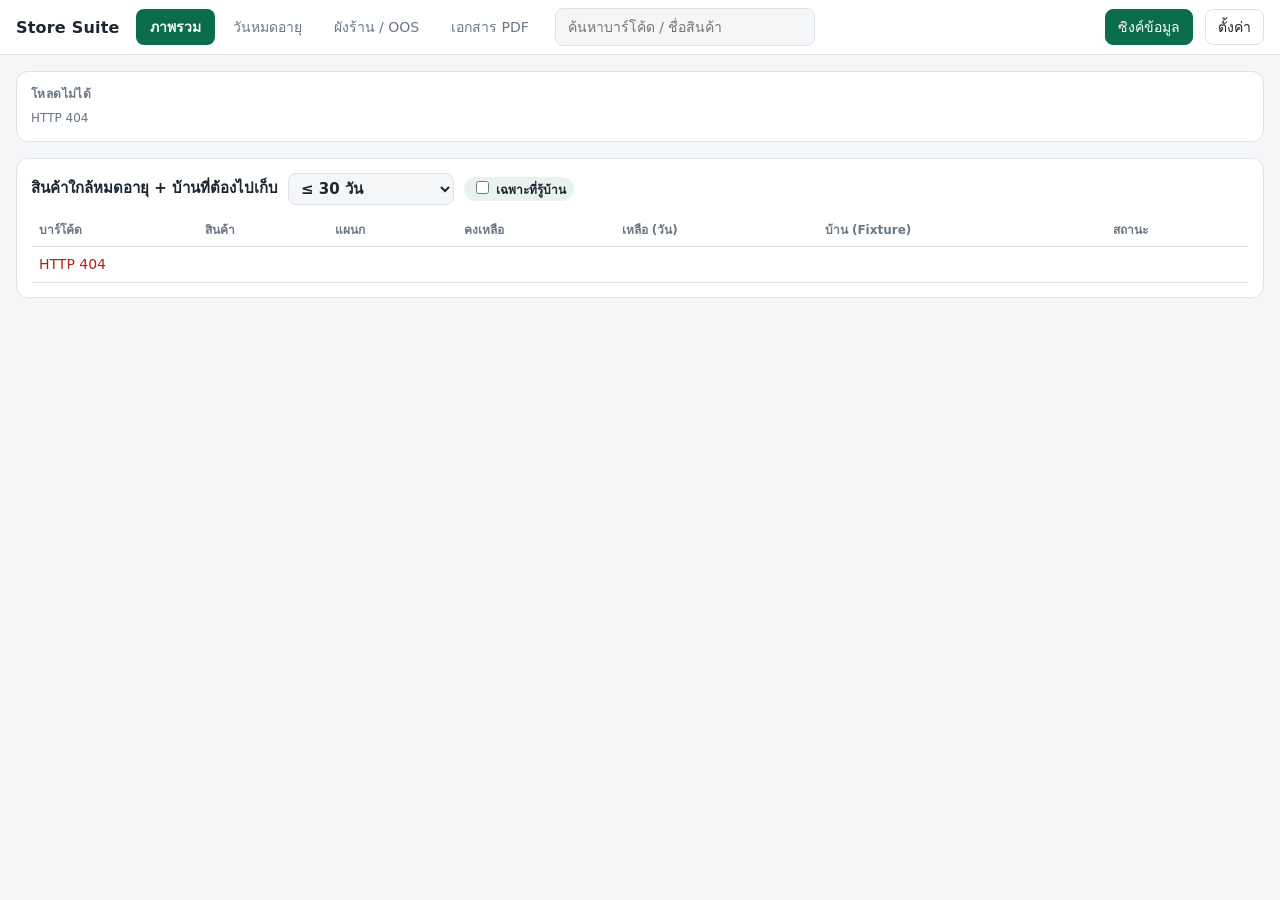
==== store_suite/web/shell/index.html @ 63c3c295 "Import settings and saved data from the standalone expiry-dashboard and Stock Atlas installs Co-Auth" ====
<!doctype html>
<html lang="th">
<head>
<meta charset="utf-8">
<meta name="viewport" content="width=device-width, initial-scale=1">
<title>Store Suite</title>
<style>
:root{--bg:#f4f6f8;--card:#fff;--ink:#1c2630;--mute:#6a7886;--line:#dde3e9;--brand:#0b6b4d;--brand-ink:#fff;--warn:#b45309;--bad:#b42318;--ok:#0b6b4d;--chip:#e8f2ee}
@media (prefers-color-scheme:dark){:root:not([data-theme=light]){--bg:#10161c;--card:#18212a;--ink:#e6edf3;--mute:#8d9bab;--line:#2a3541;--brand:#3fb68b;--brand-ink:#08140f;--warn:#e0a458;--bad:#f2766b;--ok:#3fb68b;--chip:#1c2e27}}
*{box-sizing:border-box}html,body{height:100%;margin:0}
body{font:14px/1.45 "IBM Plex Sans Thai",system-ui,-apple-system,"Segoe UI",Tahoma,sans-serif;background:var(--bg);color:var(--ink);display:flex;flex-direction:column}
header{display:flex;align-items:center;gap:12px;padding:8px 16px;background:var(--card);border-bottom:1px solid var(--line);flex-wrap:wrap}
.logo{font-weight:700;font-size:16px;letter-spacing:.2px;margin-right:4px}
nav{display:flex;gap:4px}
nav button{border:0;background:none;color:var(--mute);font:inherit;padding:8px 14px;border-radius:8px;cursor:pointer}
nav button:hover{background:var(--chip)}nav button[aria-selected=true]{background:var(--brand);color:var(--brand-ink);font-weight:600}
.grow{flex:1}
.search{position:relative;min-width:260px;flex:1;max-width:460px}
.search input{width:100%;padding:8px 12px;border:1px solid var(--line);border-radius:8px;background:var(--bg);color:var(--ink);font:inherit}
.hits{position:absolute;z-index:20;top:100%;left:0;right:0;margin-top:4px;background:var(--card);border:1px solid var(--line);border-radius:8px;max-height:60vh;overflow:auto;box-shadow:0 8px 24px rgba(0,0,0,.18)}
.hit{padding:8px 12px;cursor:pointer;border-bottom:1px solid var(--line)}.hit:hover{background:var(--chip)}.hit small{color:var(--mute);display:block}
button.btn{border:1px solid var(--line);background:var(--card);color:var(--ink);font:inherit;padding:7px 12px;border-radius:8px;cursor:pointer}
button.btn:hover{border-color:var(--brand)}button.primary{background:var(--brand);color:var(--brand-ink);border-color:var(--brand)}
button:disabled{opacity:.55;cursor:default}
.syncinfo{color:var(--mute);font-size:12px}
main{flex:1;position:relative;min-height:0}
.view{position:absolute;inset:0;display:none}.view.on{display:block}
iframe{border:0;width:100%;height:100%;background:var(--bg)}
.page{padding:16px;overflow:auto;height:100%}
.kpis{display:grid;grid-template-columns:repeat(auto-fit,minmax(190px,1fr));gap:12px;margin-bottom:16px}
.kpi{background:var(--card);border:1px solid var(--line);border-radius:12px;padding:14px;cursor:default}
.kpi .n{font-size:28px;font-weight:700;line-height:1.1}.kpi .l{color:var(--mute);font-size:12px;margin-top:2px}.kpi.bad .n{color:var(--bad)}.kpi.warn .n{color:var(--warn)}
.kpi h3{margin:0 0 6px;font-size:12px;color:var(--mute);font-weight:600;text-transform:uppercase;letter-spacing:.4px}
section.card{background:var(--card);border:1px solid var(--line);border-radius:12px;padding:14px;margin-bottom:16px}
section.card h2{margin:0 0 10px;font-size:15px;display:flex;align-items:center;gap:10px;flex-wrap:wrap}
table{width:100%;border-collapse:collapse}th,td{text-align:left;padding:7px 8px;border-bottom:1px solid var(--line);vertical-align:top}
th{color:var(--mute);font-size:12px;font-weight:600;position:sticky;top:0;background:var(--card)}
tr.row{cursor:pointer}tr.row:hover{background:var(--chip)}
.tag{display:inline-block;padding:1px 8px;border-radius:999px;font-size:12px;background:var(--chip)}
.tag.bad{color:var(--bad);background:transparent;border:1px solid var(--bad)}.tag.warn{color:var(--warn);background:transparent;border:1px solid var(--warn)}
.tablewrap{max-height:52vh;overflow:auto}
select,input.sm{padding:5px 8px;border:1px solid var(--line);border-radius:8px;background:var(--bg);color:var(--ink);font:inherit}
dialog{border:1px solid var(--line);border-radius:12px;background:var(--card);color:var(--ink);padding:18px;max-width:560px;width:calc(100% - 32px)}
dialog::backdrop{background:rgba(0,0,0,.45)}
dialog h3{margin-top:0}dialog label{display:block;margin:10px 0 4px;color:var(--mute);font-size:12px}dialog input[type=text],dialog input[type=number]{width:100%;padding:8px;border:1px solid var(--line);border-radius:8px;background:var(--bg);color:var(--ink);font:inherit}
.acts{display:flex;gap:8px;justify-content:flex-end;margin-top:14px}
.kv{display:grid;grid-template-columns:130px 1fr;gap:4px 10px}.kv dt{color:var(--mute)}.kv dd{margin:0}
.err{color:var(--bad)}.ok{color:var(--ok)}
@media (max-width:700px){header{padding:8px}.syncinfo{display:none}}
</style>
</head>
<body>
<header>
  <span class="logo">Store Suite</span>
  <nav role="tablist" id="tabs">
    <button role="tab" data-v="home" aria-selected="true">ภาพรวม</button>
    <button role="tab" data-v="expiry" aria-selected="false">วันหมดอายุ</button>
    <button role="tab" data-v="atlas" aria-selected="false">ผังร้าน / OOS</button>
    <button role="tab" data-v="pdf" aria-selected="false">เอกสาร PDF</button>
  </nav>
  <div class="search"><input id="q" type="search" placeholder="ค้นหาบาร์โค้ด / ชื่อสินค้า" autocomplete="off"><div class="hits" id="hits" hidden></div></div>
  <span class="grow"></span>
  <span class="syncinfo" id="syncinfo"></span>
  <button class="btn primary" id="syncBtn">ซิงค์ข้อมูล</button>
  <button class="btn" id="cfgBtn" title="ตั้งค่า">ตั้งค่า</button>
</header>
<main>
  <div class="view on" id="v-home"><div class="page">
    <div class="kpis" id="kpis"></div>
    <section class="card">
      <h2>สินค้าใกล้หมดอายุ + บ้านที่ต้องไปเก็บ
        <select id="days"><option value="0">หมดอายุ / ครบวันนี้</option><option value="7">≤ 7 วัน</option><option value="30" selected>≤ 30 วัน</option><option value="90">≤ 90 วัน</option><option value="9999">ทั้งหมด</option></select>
        <label class="tag"><input type="checkbox" id="onlyLoc"> เฉพาะที่รู้บ้าน</label>
        <span class="grow"></span><span class="syncinfo" id="locCount"></span>
      </h2>
      <div class="tablewrap"><table><thead><tr><th>บาร์โค้ด</th><th>สินค้า</th><th>แผนก</th><th>คงเหลือ</th><th>เหลือ (วัน)</th><th>บ้าน (Fixture)</th><th>สถานะ</th></tr></thead><tbody id="locBody"></tbody></table></div>
    </section>
  </div></div>
  <div class="view" id="v-expiry"></div>
  <div class="view" id="v-atlas"></div>
  <div class="view" id="v-pdf"></div>
</main>

<dialog id="prod"><h3 id="pTitle"></h3><div id="pBody"></div><div class="acts" id="pActs"></div></dialog>

<dialog id="cfg"><h3>ตั้งค่า</h3>
  <label>โฟลเดอร์ต้นทางไฟล์ NEARLY_EXPIRED (เช่น \\10.x.x.x\share\…) — เว้นว่าง = ไม่ดึงอัตโนมัติ</label>
  <input type="text" id="cSrc">
  <label>ชื่อไฟล์ (ไม่ต้องใส่นามสกุล)</label>
  <input type="text" id="cBase">
  <label>ซิงค์อัตโนมัติทุก (นาที) — 0 = ปิด</label>
  <input type="number" id="cAuto" min="0">
  <label>ดึงค่าจากโปรแกรมเดิม (ค้นหาในโฟลเดอร์ข้างๆ เช่น C:\LP-Tools)</label>
  <div id="cImp" class="syncinfo">กำลังค้นหา…</div>
  <label>นำเข้าไฟล์วันหมดอายุเอง (.csv / .txt / .xlsx)</label>
  <input type="file" id="cFile" accept=".csv,.txt,.xlsx">
  <div id="cMsg" class="syncinfo"></div>
  <div class="acts"><button class="btn" id="cClose">ปิด</button><button class="btn primary" id="cSave">บันทึก</button></div>
</dialog>

<script>
const $=s=>document.querySelector(s), esc=s=>String(s??"").replace(/[&<>"']/g,c=>({"&":"&amp;","<":"&lt;",">":"&gt;",'"':"&quot;","'":"&#39;"}[c]));
const SRC={expiry:"/m/expiry/",atlas:"/m/atlas/",pdf:"/m/pdf/"};
const frames={};
const api=async(u,o)=>{const r=await fetch(u,o);if(!r.ok){let m="";try{m=(await r.json()).detail||""}catch(_){}throw Error(m||("HTTP "+r.status))}return r.json()};
let cur="home";

function show(v){
  cur=v;
  document.querySelectorAll("#tabs button").forEach(b=>b.setAttribute("aria-selected",b.dataset.v===v));
  document.querySelectorAll(".view").forEach(x=>x.classList.toggle("on",x.id==="v-"+v));
  if(SRC[v]&&!frames[v]){const f=document.createElement("iframe");f.src=SRC[v];f.title=v;$("#v-"+v).append(f);frames[v]=f}
  try{localStorage.setItem("suite-tab",v)}catch(_){}
  if(v==="home")loadHome();
}
document.querySelectorAll("#tabs button").forEach(b=>b.onclick=()=>show(b.dataset.v));

function goSearch(module,q){
  show(module);
  const f=frames[module],send=()=>f.contentWindow.postMessage({type:"suite:search",q},location.origin);
  // the page may still be booting - retry briefly until its shim answers
  let n=0;const t=setInterval(()=>{try{send()}catch(_){}if(++n>=6)clearInterval(t)},500);
}

const fmt=n=>n==null?"–":Number(n).toLocaleString("th-TH");
function ago(iso){if(!iso)return"ยังไม่เคย";const s=(Date.now()-new Date(iso))/1000;return s<90?"เมื่อสักครู่":s<5400?Math.round(s/60)+" นาทีที่แล้ว":s<172800?Math.round(s/3600)+" ชม.ที่แล้ว":Math.round(s/86400)+" วันที่แล้ว"}

async function loadHome(){
  try{
    const o=await api("/api/suite/overview"),e=o.expiry,a=o.atlas,p=o.pdf;
    $("#kpis").innerHTML=`
     <div class="kpi bad"><h3>หมดอายุแล้ว</h3><div class="n">${fmt(e.expired)}</div><div class="l">จาก ${fmt(e.rows)} รายการในไฟล์</div></div>
     <div class="kpi warn"><h3>หมดอายุใน 7 วัน</h3><div class="n">${fmt(e.within7)}</div><div class="l">ภายใน 30 วัน ${fmt(e.within30)}</div></div>
     <div class="kpi"><h3>รู้บ้านแล้ว</h3><div class="n">${fmt(o.links.expiryAndCounted)}</div><div class="l">สินค้าใกล้หมดอายุที่พบในผลนับ Atlas</div></div>
     <div class="kpi ${a.oosOpen?"warn":""}"><h3>OOS ค้างตรวจ</h3><div class="n">${fmt(a.oosOpen)}</div><div class="l">${fmt(o.links.expiryAndOos)} รายการซ้อนกับของใกล้หมดอายุ</div></div>
     <div class="kpi"><h3>บาร์โค้ดจาก PDF</h3><div class="n">${fmt(p.barcodes)}</div><div class="l">รอตรวจ ${fmt(p.needReview)} · ตรงกับใกล้หมดอายุ ${fmt(o.links.expiryAndPdf)}</div></div>`;
    const ls=o.lastSync||{};
    $("#syncinfo").textContent="ซิงค์ล่าสุด: "+ago(ls.at)+(ls.ok===false?" (มีข้อผิดพลาด)":"");
    $("#syncinfo").className="syncinfo"+(ls.ok===false?" err":"");
  }catch(x){$("#kpis").innerHTML=`<div class="kpi bad"><h3>โหลดไม่ได้</h3><div class="l">${esc(x.message)}</div></div>`}
  loadLoc();
}
let locRows=[];
async function loadLoc(){
  try{
    const d=await api(`/api/suite/expiry-locations?maxDays=${$("#days").value}&limit=1000`);
    locRows=d.rows;renderLoc(d.total);
  }catch(x){$("#locBody").innerHTML=`<tr><td colspan=7 class="err">${esc(x.message)}</td></tr>`}
}
function renderLoc(total){
  const rows=locRows.filter(r=>!$("#onlyLoc").checked||r.homes.length);
  $("#locCount").textContent=`แสดง ${fmt(rows.length)} จาก ${fmt(total)}`;
  $("#locBody").innerHTML=rows.length?rows.map(r=>`<tr class="row" data-b="${esc(r.barcode)}">
    <td>${esc(r.barcode)}</td><td>${esc(r.name)}</td><td>${esc(r.subDept)}</td><td>${fmt(r.qty)}</td>
    <td>${r.daysLeft==null?"–":r.daysLeft<0?`<span class="tag bad">เกิน ${-r.daysLeft}</span>`:r.daysLeft<=7?`<span class="tag warn">${r.daysLeft}</span>`:r.daysLeft}</td>
    <td>${r.homes.length?esc(r.homes.slice(0,6).join(", "))+(r.homes.length>6?` +${r.homes.length-6}`:""):'<span class="syncinfo">ไม่พบในผลนับ</span>'}</td>
    <td>${r.oos?'<span class="tag warn">OOS ค้าง</span> ':""}${r.inPdf?'<span class="tag">มีใน PDF</span>':""}</td></tr>`).join(""):`<tr><td colspan=7 class="syncinfo">ไม่มีข้อมูล — นำเข้าไฟล์วันหมดอายุในปุ่ม “ตั้งค่า”</td></tr>`;
}
$("#days").onchange=loadLoc;$("#onlyLoc").onchange=()=>renderLoc(locRows.length);
$("#locBody").onclick=e=>{const tr=e.target.closest("tr[data-b]");if(tr)openProduct(tr.dataset.b)};

async function openProduct(b){
  const p=await api("/api/suite/product/"+encodeURIComponent(b));
  $("#pTitle").textContent=p.name||p.barcode;
  const ex=p.expiry.map(x=>`${fmt(x.qty)} ชิ้น · เหลือ ${x.daysLeft??"–"} วัน${x.subDept?" · "+esc(x.subDept):""}`).join("<br>")||"–";
  $("#pBody").innerHTML=`<dl class="kv">
   <dt>บาร์โค้ด</dt><dd>${esc(p.barcode)}</dd>
   <dt>วันหมดอายุ</dt><dd>${ex}</dd>
   <dt>บ้าน (Atlas)</dt><dd>${p.homes.length?p.homes.map(h=>`${esc(h.home)} (${fmt(h.qty)})`).join(", "):"ไม่พบในผลนับ"}</dd>
   <dt>OOS</dt><dd>${p.oos?(p.oos.checked?"ตรวจแล้ว":"ค้างตรวจ")+" · SOH "+fmt(p.oos.soh):"–"}</dd>
   <dt>เอกสาร PDF</dt><dd>${p.pdf?esc(p.pdf.documents.join(", "))+(p.pdf.department?" · "+esc(p.pdf.department):""):"–"}</dd></dl>`;
  $("#pActs").innerHTML=`<button class="btn" data-m="expiry">เปิดใน วันหมดอายุ</button><button class="btn" data-m="atlas">เปิดใน ผังร้าน</button><button class="btn" data-m="pdf">เปิดใน PDF</button><button class="btn primary" data-m="">ปิด</button>`;
  $("#pActs").onclick=e=>{const m=e.target.dataset?.m;if(m===undefined)return;$("#prod").close();if(m)goSearch(m,p.barcode)};
  $("#prod").showModal();
}

let st;$("#q").oninput=()=>{clearTimeout(st);const v=$("#q").value.trim();if(v.length<2){$("#hits").hidden=true;return}
  st=setTimeout(async()=>{try{const r=await api("/api/suite/search?q="+encodeURIComponent(v));
    $("#hits").innerHTML=r.length?r.map(p=>`<div class="hit" data-b="${esc(p.barcode)}">${esc(p.name||"(ไม่มีชื่อ)")}<small>${esc(p.barcode)} · ${esc([p.expiry.length?"ใกล้หมดอายุ":"",p.homes.length?"บ้าน "+p.homes.slice(0,3).map(h=>h.home).join(","):"",p.oos?"OOS":"",p.pdf?"PDF":""].filter(Boolean).join(" · ")||"—")}</small></div>`).join(""):'<div class="hit">ไม่พบ</div>';
    $("#hits").hidden=false}catch(_){}},250)};
$("#hits").onclick=e=>{const h=e.target.closest(".hit[data-b]");if(h){$("#hits").hidden=true;openProduct(h.dataset.b)}};
document.addEventListener("click",e=>{if(!e.target.closest(".search"))$("#hits").hidden=true});

$("#syncBtn").onclick=async()=>{const b=$("#syncBtn");b.disabled=true;b.textContent="กำลังซิงค์…";
  try{const r=await api("/api/suite/sync",{method:"POST"});
    for(const f of Object.values(frames))try{f.contentWindow.postMessage({type:"suite:synced"},location.origin)}catch(_){}
    if(frames.expiry)frames.expiry.src=SRC.expiry;  // reload so the page reads the fresh data.csv
    await loadHome();
    if(!r.ok)alert("ซิงค์ไม่สมบูรณ์:\n"+r.steps.filter(s=>s.ok===false).map(s=>s.step+": "+s.error).join("\n"));
  }catch(x){alert("ซิงค์ไม่สำเร็จ: "+x.message)}
  b.disabled=false;b.textContent="ซิงค์ข้อมูล"};

$("#cfgBtn").onclick=async()=>{const c=await api("/api/suite/config");
  $("#cSrc").value=c.expirySourceFolder||"";$("#cBase").value=c.expirySourceBasename||"";$("#cAuto").value=c.autoSyncMinutes??10;$("#cMsg").textContent="";$("#cfg").showModal();scanImport()};
async function scanImport(){
  const box=$("#cImp");box.className="syncinfo";box.textContent="กำลังค้นหา…";
  try{const f=await api("/api/suite/import/scan");let h="";
    f.expiry.forEach(e=>h+=`<div><label style="display:flex;gap:8px;margin:4px 0"><input type="checkbox" data-k="expiry" value="${esc(e.path)}" checked> Expiry Dashboard — ${esc(e.path)}<br><small>โฟลเดอร์ต้นทาง: ${esc(e.expirySourceFolder||"(ไม่ได้ตั้ง)")} · ไฟล์ข้อมูล: ${e.dataFile?"มี":"ไม่มี"}</small></label></div>`);
    f.atlas.forEach(a=>h+=`<div><label style="display:flex;gap:8px;margin:4px 0"><input type="checkbox" data-k="atlas" value="${esc(a.path)}" checked> Stock Atlas — ${esc(a.path)}<br><small>ข้อมูลที่บันทึกไว้: ${esc(a.states.join(", ")||"ไม่มี")} · โฟลเดอร์รับไฟล์: ${a.atlasSources.length}</small></label></div>`);
    box.innerHTML=h?h+'<button class="btn primary" id="impGo">นำเข้าค่าที่เลือก (ไม่ทับของที่มีอยู่แล้ว)</button>':"ไม่พบโปรแกรมเดิมในโฟลเดอร์ข้างๆ";
    const go=$("#impGo");if(go)go.onclick=async()=>{go.disabled=true;
      const pick=k=>(box.querySelector(`input[data-k=${k}]:checked`)||{}).value||null;
      try{const r=await api("/api/suite/import/apply",{method:"POST",headers:{"Content-Type":"application/json"},body:JSON.stringify({expiry:pick("expiry"),atlas:pick("atlas")})});
        $("#cMsg").className="syncinfo ok";$("#cMsg").textContent=`นำเข้าแล้ว ${r.copied.length} รายการ · ตั้งค่า ${Object.keys(r.settings).length} ค่า`+(r.skipped.length?` · ข้าม: `+r.skipped.map(x=>x.item).join(", "):"");
        const c=await api("/api/suite/config");$("#cSrc").value=c.expirySourceFolder||"";$("#cBase").value=c.expirySourceBasename||"";loadHome()}
      catch(x){$("#cMsg").className="syncinfo err";$("#cMsg").textContent=x.message}go.disabled=false}
  }catch(x){box.className="syncinfo err";box.textContent=x.message}}
$("#cClose").onclick=()=>$("#cfg").close();
$("#cSave").onclick=async()=>{try{
  await api("/api/suite/config",{method:"PUT",headers:{"Content-Type":"application/json"},body:JSON.stringify({expirySourceFolder:$("#cSrc").value.trim(),expirySourceBasename:$("#cBase").value.trim(),autoSyncMinutes:Math.max(0,+$("#cAuto").value||0)})});
  $("#cMsg").textContent="บันทึกแล้ว";$("#cMsg").className="syncinfo ok"}catch(x){$("#cMsg").textContent=x.message;$("#cMsg").className="syncinfo err"}};
$("#cFile").onchange=async()=>{const f=$("#cFile").files[0];if(!f)return;const fd=new FormData();fd.append("file",f);
  try{const r=await api("/api/suite/expiry/upload",{method:"POST",body:fd});$("#cMsg").textContent=`นำเข้าแล้ว ${fmt(r.rows)} แถว`;$("#cMsg").className="syncinfo ok";loadHome()}
  catch(x){$("#cMsg").textContent=x.message;$("#cMsg").className="syncinfo err"}};

show("home");
setInterval(()=>{if(cur==="home"&&!document.hidden)loadHome()},60000);
</script>
</body>
</html>
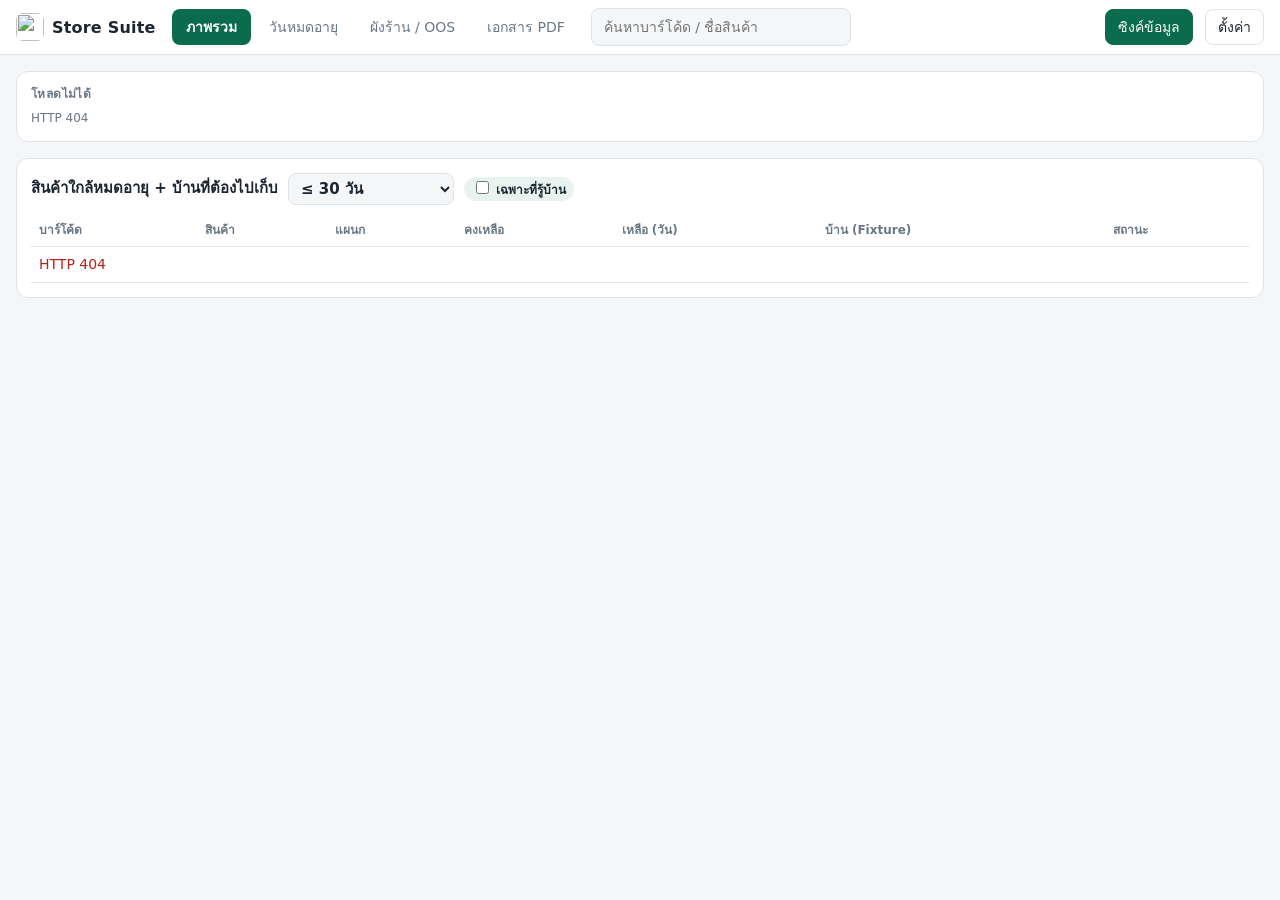
==== commit 47f3ecfd: "Use the StoreSuite logo: Desktop/app icon and header logo Co-Authored-By: Claude Sonnet 5.5 <noreply" ====
--- a/store_suite/web/shell/index.html
+++ b/store_suite/web/shell/index.html
@@ -4,13 +4,14 @@
 <meta charset="utf-8">
 <meta name="viewport" content="width=device-width, initial-scale=1">
 <title>Store Suite</title>
+<link rel="icon" type="image/png" href="/shell/favicon.png">
 <style>
 :root{--bg:#f4f6f8;--card:#fff;--ink:#1c2630;--mute:#6a7886;--line:#dde3e9;--brand:#0b6b4d;--brand-ink:#fff;--warn:#b45309;--bad:#b42318;--ok:#0b6b4d;--chip:#e8f2ee}
 @media (prefers-color-scheme:dark){:root:not([data-theme=light]){--bg:#10161c;--card:#18212a;--ink:#e6edf3;--mute:#8d9bab;--line:#2a3541;--brand:#3fb68b;--brand-ink:#08140f;--warn:#e0a458;--bad:#f2766b;--ok:#3fb68b;--chip:#1c2e27}}
 *{box-sizing:border-box}html,body{height:100%;margin:0}
 body{font:14px/1.45 "IBM Plex Sans Thai",system-ui,-apple-system,"Segoe UI",Tahoma,sans-serif;background:var(--bg);color:var(--ink);display:flex;flex-direction:column}
 header{display:flex;align-items:center;gap:12px;padding:8px 16px;background:var(--card);border-bottom:1px solid var(--line);flex-wrap:wrap}
-.logo{font-weight:700;font-size:16px;letter-spacing:.2px;margin-right:4px}
+.logo{font-weight:700;font-size:16px;letter-spacing:.2px;margin-right:4px;display:inline-flex;align-items:center;gap:8px}.logo img{border-radius:7px}
 nav{display:flex;gap:4px}
 nav button{border:0;background:none;color:var(--mute);font:inherit;padding:8px 14px;border-radius:8px;cursor:pointer}
 nav button:hover{background:var(--chip)}nav button[aria-selected=true]{background:var(--brand);color:var(--brand-ink);font-weight:600}
@@ -51,7 +52,7 @@
 </head>
 <body>
 <header>
-  <span class="logo">Store Suite</span>
+  <span class="logo"><img src="/shell/logo.png" alt="" width="28" height="28"> Store Suite</span>
   <nav role="tablist" id="tabs">
     <button role="tab" data-v="home" aria-selected="true">ภาพรวม</button>
     <button role="tab" data-v="expiry" aria-selected="false">วันหมดอายุ</button>
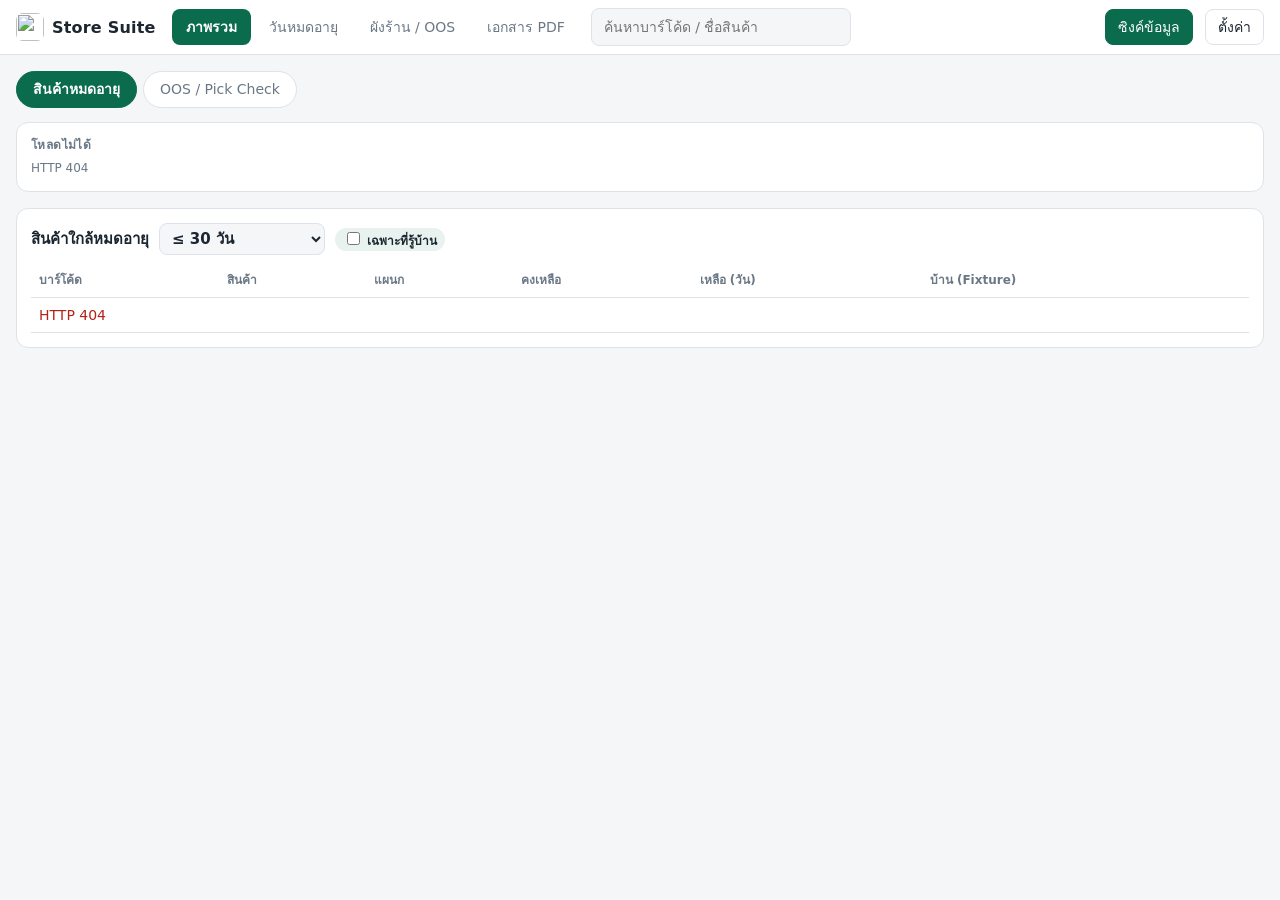
==== commit 5e222418: "Run without a console window (pythonw shortcut, hidden start, error popups, shutdown button); keep e" ====
--- a/store_suite/web/shell/index.html
+++ b/store_suite/web/shell/index.html
@@ -28,6 +28,7 @@
 .view{position:absolute;inset:0;display:none}.view.on{display:block}
 iframe{border:0;width:100%;height:100%;background:var(--bg)}
 .page{padding:16px;overflow:auto;height:100%}
+.seg{display:flex;gap:6px;margin-bottom:14px}.seg button{border:1px solid var(--line);background:var(--card);color:var(--mute);font:inherit;padding:7px 16px;border-radius:999px;cursor:pointer}.seg button[aria-selected=true]{background:var(--brand);border-color:var(--brand);color:var(--brand-ink);font-weight:600}
 .kpis{display:grid;grid-template-columns:repeat(auto-fit,minmax(190px,1fr));gap:12px;margin-bottom:16px}
 .kpi{background:var(--card);border:1px solid var(--line);border-radius:12px;padding:14px;cursor:default}
 .kpi .n{font-size:28px;font-weight:700;line-height:1.1}.kpi .l{color:var(--mute);font-size:12px;margin-top:2px}.kpi.bad .n{color:var(--bad)}.kpi.warn .n{color:var(--warn)}
@@ -67,15 +68,28 @@
 </header>
 <main>
   <div class="view on" id="v-home"><div class="page">
-    <div class="kpis" id="kpis"></div>
-    <section class="card">
-      <h2>สินค้าใกล้หมดอายุ + บ้านที่ต้องไปเก็บ
-        <select id="days"><option value="0">หมดอายุ / ครบวันนี้</option><option value="7">≤ 7 วัน</option><option value="30" selected>≤ 30 วัน</option><option value="90">≤ 90 วัน</option><option value="9999">ทั้งหมด</option></select>
-        <label class="tag"><input type="checkbox" id="onlyLoc"> เฉพาะที่รู้บ้าน</label>
-        <span class="grow"></span><span class="syncinfo" id="locCount"></span>
-      </h2>
-      <div class="tablewrap"><table><thead><tr><th>บาร์โค้ด</th><th>สินค้า</th><th>แผนก</th><th>คงเหลือ</th><th>เหลือ (วัน)</th><th>บ้าน (Fixture)</th><th>สถานะ</th></tr></thead><tbody id="locBody"></tbody></table></div>
-    </section>
+    <div class="seg" id="seg"><button data-s="exp" aria-selected="true">สินค้าหมดอายุ</button><button data-s="oos" aria-selected="false">OOS / Pick Check</button></div>
+    <div id="p-exp">
+      <div class="kpis" id="kpisExp"></div>
+      <section class="card">
+        <h2>สินค้าใกล้หมดอายุ
+          <select id="days"><option value="0">หมดอายุ / ครบวันนี้</option><option value="7">≤ 7 วัน</option><option value="30" selected>≤ 30 วัน</option><option value="90">≤ 90 วัน</option><option value="9999">ทั้งหมด</option></select>
+          <label class="tag"><input type="checkbox" id="onlyLoc"> เฉพาะที่รู้บ้าน</label>
+          <span class="grow"></span><span class="syncinfo" id="locCount"></span>
+        </h2>
+        <div class="tablewrap"><table><thead><tr><th>บาร์โค้ด</th><th>สินค้า</th><th>แผนก</th><th>คงเหลือ</th><th>เหลือ (วัน)</th><th>บ้าน (Fixture)</th></tr></thead><tbody id="locBody"></tbody></table></div>
+      </section>
+    </div>
+    <div id="p-oos" hidden>
+      <div class="kpis" id="kpisOos"></div>
+      <section class="card">
+        <h2>รายการ OOS
+          <label class="tag"><input type="checkbox" id="oosAll"> รวมที่ตรวจแล้ว</label>
+          <span class="grow"></span><span class="syncinfo" id="oosCount"></span>
+        </h2>
+        <div class="tablewrap"><table><thead><tr><th>บาร์โค้ด</th><th>สินค้า</th><th>SOH</th><th>สถานะ</th></tr></thead><tbody id="oosBody"></tbody></table></div>
+      </section>
+    </div>
   </div></div>
   <div class="view" id="v-expiry"></div>
   <div class="view" id="v-atlas"></div>
@@ -93,6 +107,8 @@
   <input type="number" id="cAuto" min="0">
   <label>ดึงค่าจากโปรแกรมเดิม (ค้นหาในโฟลเดอร์ข้างๆ เช่น C:\LP-Tools)</label>
   <div id="cImp" class="syncinfo">กำลังค้นหา…</div>
+  <label>ปิดโปรแกรม (เมื่อเปิดแบบไม่มีหน้าต่าง cmd)</label>
+  <button class="btn" id="quitBtn">ปิด Store Suite</button>
   <label>นำเข้าไฟล์วันหมดอายุเอง (.csv / .txt / .xlsx)</label>
   <input type="file" id="cFile" accept=".csv,.txt,.xlsx">
   <div id="cMsg" class="syncinfo"></div>
@@ -128,25 +144,38 @@
 
 async function loadHome(){
   try{
-    const o=await api("/api/suite/overview"),e=o.expiry,a=o.atlas,p=o.pdf;
-    $("#kpis").innerHTML=`
+    const o=await api("/api/suite/overview"),e=o.expiry,a=o.atlas;
+    $("#kpisExp").innerHTML=`
      <div class="kpi bad"><h3>หมดอายุแล้ว</h3><div class="n">${fmt(e.expired)}</div><div class="l">จาก ${fmt(e.rows)} รายการในไฟล์</div></div>
      <div class="kpi warn"><h3>หมดอายุใน 7 วัน</h3><div class="n">${fmt(e.within7)}</div><div class="l">ภายใน 30 วัน ${fmt(e.within30)}</div></div>
-     <div class="kpi"><h3>รู้บ้านแล้ว</h3><div class="n">${fmt(o.links.expiryAndCounted)}</div><div class="l">สินค้าใกล้หมดอายุที่พบในผลนับ Atlas</div></div>
-     <div class="kpi ${a.oosOpen?"warn":""}"><h3>OOS ค้างตรวจ</h3><div class="n">${fmt(a.oosOpen)}</div><div class="l">${fmt(o.links.expiryAndOos)} รายการซ้อนกับของใกล้หมดอายุ</div></div>
-     <div class="kpi"><h3>บาร์โค้ดจาก PDF</h3><div class="n">${fmt(p.barcodes)}</div><div class="l">รอตรวจ ${fmt(p.needReview)} · ตรงกับใกล้หมดอายุ ${fmt(o.links.expiryAndPdf)}</div></div>`;
+     <div class="kpi"><h3>รู้บ้านแล้ว</h3><div class="n">${fmt(e.located)}</div><div class="l">จากผลนับสต็อกใน Atlas</div></div>`;
+    $("#kpisOos").innerHTML=`
+     <div class="kpi ${a.oosOpen?"warn":""}"><h3>OOS ค้างตรวจ</h3><div class="n">${fmt(a.oosOpen)}</div><div class="l">จากทั้งหมด ${fmt(a.oosTotal)} รายการ</div></div>
+     <div class="kpi"><h3>ตรวจแล้ว</h3><div class="n">${fmt(a.oosTotal-a.oosOpen)}</div><div class="l">บันทึกผล Pick Check แล้ว</div></div>`;
     const ls=o.lastSync||{};
     $("#syncinfo").textContent="ซิงค์ล่าสุด: "+ago(ls.at)+(ls.ok===false?" (มีข้อผิดพลาด)":"");
     $("#syncinfo").className="syncinfo"+(ls.ok===false?" err":"");
-  }catch(x){$("#kpis").innerHTML=`<div class="kpi bad"><h3>โหลดไม่ได้</h3><div class="l">${esc(x.message)}</div></div>`}
-  loadLoc();
-}
+  }catch(x){$("#kpisExp").innerHTML=`<div class="kpi bad"><h3>โหลดไม่ได้</h3><div class="l">${esc(x.message)}</div></div>`}
+  loadLoc();loadOos();
+}
+let oosRows=[];
+async function loadOos(){
+  try{const d=await api(`/api/suite/oos?pending=${$("#oosAll").checked?"false":"true"}&limit=1000`);oosRows=d.rows;
+    $("#oosCount").textContent=`แสดง ${fmt(d.rows.length)} จาก ${fmt(d.total)}`;
+    $("#oosBody").innerHTML=d.rows.length?d.rows.map(r=>`<tr class="row" data-o="${esc(r.barcode)}"><td>${esc(r.barcode)}</td><td>${esc(r.name)}</td><td>${fmt(r.soh)}</td><td>${r.checked?`<span class="tag">ตรวจแล้ว</span>`:`<span class="tag warn">ค้างตรวจ</span>`}${r.promo?' <span class="tag">โปร</span>':""}</td></tr>`).join(""):`<tr><td colspan=4 class="syncinfo">ไม่มีรายการ OOS — นำเข้าไฟล์ OOS ในแท็บ “ผังร้าน / OOS”</td></tr>`;
+  }catch(x){$("#oosBody").innerHTML=`<tr><td colspan=4 class="err">${esc(x.message)}</td></tr>`}
+}
+document.querySelectorAll("#seg button").forEach(b=>b.onclick=()=>{
+  document.querySelectorAll("#seg button").forEach(x=>x.setAttribute("aria-selected",x===b));
+  $("#p-exp").hidden=b.dataset.s!=="exp";$("#p-oos").hidden=b.dataset.s!=="oos"});
+$("#oosAll").onchange=loadOos;
+$("#oosBody").onclick=e=>{const tr=e.target.closest("tr[data-o]");if(tr)openProduct(tr.dataset.o,"oos")};
 let locRows=[];
 async function loadLoc(){
   try{
     const d=await api(`/api/suite/expiry-locations?maxDays=${$("#days").value}&limit=1000`);
     locRows=d.rows;renderLoc(d.total);
-  }catch(x){$("#locBody").innerHTML=`<tr><td colspan=7 class="err">${esc(x.message)}</td></tr>`}
+  }catch(x){$("#locBody").innerHTML=`<tr><td colspan=6 class="err">${esc(x.message)}</td></tr>`}
 }
 function renderLoc(total){
   const rows=locRows.filter(r=>!$("#onlyLoc").checked||r.homes.length);
@@ -155,22 +184,21 @@
     <td>${esc(r.barcode)}</td><td>${esc(r.name)}</td><td>${esc(r.subDept)}</td><td>${fmt(r.qty)}</td>
     <td>${r.daysLeft==null?"–":r.daysLeft<0?`<span class="tag bad">เกิน ${-r.daysLeft}</span>`:r.daysLeft<=7?`<span class="tag warn">${r.daysLeft}</span>`:r.daysLeft}</td>
     <td>${r.homes.length?esc(r.homes.slice(0,6).join(", "))+(r.homes.length>6?` +${r.homes.length-6}`:""):'<span class="syncinfo">ไม่พบในผลนับ</span>'}</td>
-    <td>${r.oos?'<span class="tag warn">OOS ค้าง</span> ':""}${r.inPdf?'<span class="tag">มีใน PDF</span>':""}</td></tr>`).join(""):`<tr><td colspan=7 class="syncinfo">ไม่มีข้อมูล — นำเข้าไฟล์วันหมดอายุในปุ่ม “ตั้งค่า”</td></tr>`;
+</tr>`).join(""):`<tr><td colspan=6 class="syncinfo">ไม่มีข้อมูล — นำเข้าไฟล์วันหมดอายุในปุ่ม “ตั้งค่า”</td></tr>`;
 }
 $("#days").onchange=loadLoc;$("#onlyLoc").onchange=()=>renderLoc(locRows.length);
-$("#locBody").onclick=e=>{const tr=e.target.closest("tr[data-b]");if(tr)openProduct(tr.dataset.b)};
-
-async function openProduct(b){
+$("#locBody").onclick=e=>{const tr=e.target.closest("tr[data-b]");if(tr)openProduct(tr.dataset.b,"expiry")};
+
+async function openProduct(b,scope){
   const p=await api("/api/suite/product/"+encodeURIComponent(b));
   $("#pTitle").textContent=p.name||p.barcode;
   const ex=p.expiry.map(x=>`${fmt(x.qty)} ชิ้น · เหลือ ${x.daysLeft??"–"} วัน${x.subDept?" · "+esc(x.subDept):""}`).join("<br>")||"–";
-  $("#pBody").innerHTML=`<dl class="kv">
-   <dt>บาร์โค้ด</dt><dd>${esc(p.barcode)}</dd>
-   <dt>วันหมดอายุ</dt><dd>${ex}</dd>
-   <dt>บ้าน (Atlas)</dt><dd>${p.homes.length?p.homes.map(h=>`${esc(h.home)} (${fmt(h.qty)})`).join(", "):"ไม่พบในผลนับ"}</dd>
-   <dt>OOS</dt><dd>${p.oos?(p.oos.checked?"ตรวจแล้ว":"ค้างตรวจ")+" · SOH "+fmt(p.oos.soh):"–"}</dd>
-   <dt>เอกสาร PDF</dt><dd>${p.pdf?esc(p.pdf.documents.join(", "))+(p.pdf.department?" · "+esc(p.pdf.department):""):"–"}</dd></dl>`;
-  $("#pActs").innerHTML=`<button class="btn" data-m="expiry">เปิดใน วันหมดอายุ</button><button class="btn" data-m="atlas">เปิดใน ผังร้าน</button><button class="btn" data-m="pdf">เปิดใน PDF</button><button class="btn primary" data-m="">ปิด</button>`;
+  // opened from the expiry table -> expiry facts only; from the OOS table -> OOS only; from the search box -> everything
+  const rowExp=`<dt>วันหมดอายุ</dt><dd>${ex}</dd><dt>บ้าน (Atlas)</dt><dd>${p.homes.length?p.homes.map(h=>`${esc(h.home)} (${fmt(h.qty)})`).join(", "):"ไม่พบในผลนับ"}</dd>`;
+  const rowOos=`<dt>OOS</dt><dd>${p.oos?(p.oos.checked?"ตรวจแล้ว":"ค้างตรวจ")+" · SOH "+fmt(p.oos.soh):"–"}</dd>`;
+  const rowPdf=`<dt>เอกสาร PDF</dt><dd>${p.pdf?esc(p.pdf.documents.join(", "))+(p.pdf.department?" · "+esc(p.pdf.department):""):"–"}</dd>`;
+  $("#pBody").innerHTML=`<dl class="kv"><dt>บาร์โค้ด</dt><dd>${esc(p.barcode)}</dd>${scope==="expiry"?rowExp:scope==="oos"?rowOos:rowExp+rowOos+rowPdf}</dl>`;
+  $("#pActs").innerHTML=`${scope==="oos"?"":'<button class="btn" data-m="expiry">เปิดใน วันหมดอายุ</button>'}${scope==="expiry"?"":'<button class="btn" data-m="atlas">เปิดใน ผังร้าน / OOS</button>'}${scope?"":'<button class="btn" data-m="pdf">เปิดใน PDF</button>'}<button class="btn primary" data-m="">ปิด</button>`;
   $("#pActs").onclick=e=>{const m=e.target.dataset?.m;if(m===undefined)return;$("#prod").close();if(m)goSearch(m,p.barcode)};
   $("#prod").showModal();
 }
@@ -206,6 +234,8 @@
         const c=await api("/api/suite/config");$("#cSrc").value=c.expirySourceFolder||"";$("#cBase").value=c.expirySourceBasename||"";loadHome()}
       catch(x){$("#cMsg").className="syncinfo err";$("#cMsg").textContent=x.message}go.disabled=false}
   }catch(x){box.className="syncinfo err";box.textContent=x.message}}
+$("#quitBtn").onclick=async()=>{if(!confirm("ปิด Store Suite ทั้งหมด? เครื่องอื่นในร้านจะใช้งานไม่ได้จนกว่าจะเปิดใหม่"))return;
+  try{await api("/api/suite/shutdown",{method:"POST"})}catch(x){}document.body.innerHTML='<p style="padding:24px;font:16px sans-serif">ปิด Store Suite แล้ว — ปิดหน้าต่างนี้ได้เลย</p>'};
 $("#cClose").onclick=()=>$("#cfg").close();
 $("#cSave").onclick=async()=>{try{
   await api("/api/suite/config",{method:"PUT",headers:{"Content-Type":"application/json"},body:JSON.stringify({expirySourceFolder:$("#cSrc").value.trim(),expirySourceBasename:$("#cBase").value.trim(),autoSyncMinutes:Math.max(0,+$("#cAuto").value||0)})});
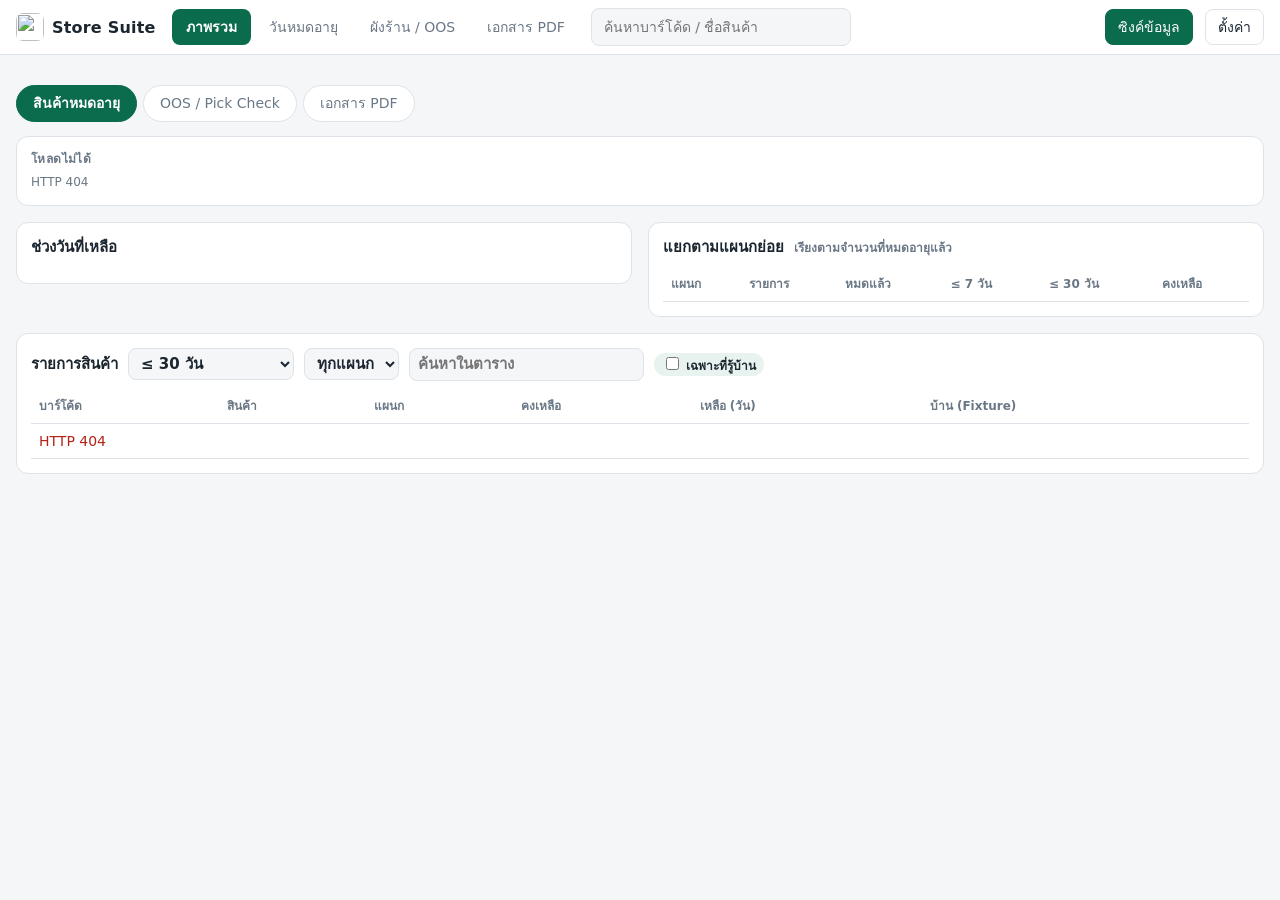
==== commit 18cb9c32: "Overview: data-source status strip, expiry buckets and department table, OOS SOH/result breakdown, P" ====
--- a/store_suite/web/shell/index.html
+++ b/store_suite/web/shell/index.html
@@ -29,6 +29,14 @@
 iframe{border:0;width:100%;height:100%;background:var(--bg)}
 .page{padding:16px;overflow:auto;height:100%}
 .seg{display:flex;gap:6px;margin-bottom:14px}.seg button{border:1px solid var(--line);background:var(--card);color:var(--mute);font:inherit;padding:7px 16px;border-radius:999px;cursor:pointer}.seg button[aria-selected=true]{background:var(--brand);border-color:var(--brand);color:var(--brand-ink);font-weight:600}
+.srcs{display:flex;flex-wrap:wrap;gap:8px;margin-bottom:14px}
+.src{background:var(--card);border:1px solid var(--line);border-radius:10px;padding:8px 12px;font-size:12px;color:var(--mute);min-width:210px;flex:1}
+.src b{display:block;color:var(--ink);font-size:13px;margin-bottom:2px}.src.bad{border-color:var(--bad)}.src.bad b{color:var(--bad)}
+.grid2{display:grid;align-items:start;grid-template-columns:repeat(auto-fit,minmax(340px,1fr));gap:16px}
+.bar{display:flex;height:22px;border-radius:6px;overflow:hidden;background:var(--bg);margin:6px 0 10px}.bar i{display:block;min-width:2px}
+.legend{display:flex;flex-wrap:wrap;gap:6px 14px;font-size:12px;color:var(--mute)}.legend span:before{content:"";display:inline-block;width:10px;height:10px;border-radius:3px;margin-right:6px;background:var(--c)}
+table.sortable th[data-k]{cursor:pointer;user-select:none}table.sortable th[data-k]:hover{color:var(--ink)}
+.kpi .l small{display:block}
 .kpis{display:grid;grid-template-columns:repeat(auto-fit,minmax(190px,1fr));gap:12px;margin-bottom:16px}
 .kpi{background:var(--card);border:1px solid var(--line);border-radius:12px;padding:14px;cursor:default}
 .kpi .n{font-size:28px;font-weight:700;line-height:1.1}.kpi .l{color:var(--mute);font-size:12px;margin-top:2px}.kpi.bad .n{color:var(--bad)}.kpi.warn .n{color:var(--warn)}
@@ -68,27 +76,48 @@
 </header>
 <main>
   <div class="view on" id="v-home"><div class="page">
-    <div class="seg" id="seg"><button data-s="exp" aria-selected="true">สินค้าหมดอายุ</button><button data-s="oos" aria-selected="false">OOS / Pick Check</button></div>
+    <div class="srcs" id="srcs"></div>
+    <div class="seg" id="seg"><button data-s="exp" aria-selected="true">สินค้าหมดอายุ</button><button data-s="oos" aria-selected="false">OOS / Pick Check</button><button data-s="pdf" aria-selected="false">เอกสาร PDF</button></div>
+
     <div id="p-exp">
       <div class="kpis" id="kpisExp"></div>
+      <div class="grid2">
+        <section class="card"><h2>ช่วงวันที่เหลือ</h2><div id="bucketBar"></div></section>
+        <section class="card"><h2>แยกตามแผนกย่อย <small class="syncinfo">เรียงตามจำนวนที่หมดอายุแล้ว</small></h2><div class="tablewrap" style="max-height:260px"><table><thead><tr><th>แผนก</th><th>รายการ</th><th>หมดแล้ว</th><th>≤ 7 วัน</th><th>≤ 30 วัน</th><th>คงเหลือ</th></tr></thead><tbody id="deptBody"></tbody></table></div></section>
+      </div>
       <section class="card">
-        <h2>สินค้าใกล้หมดอายุ
+        <h2>รายการสินค้า
           <select id="days"><option value="0">หมดอายุ / ครบวันนี้</option><option value="7">≤ 7 วัน</option><option value="30" selected>≤ 30 วัน</option><option value="90">≤ 90 วัน</option><option value="9999">ทั้งหมด</option></select>
+          <select id="deptSel"><option value="">ทุกแผนก</option></select>
+          <input class="sm" id="expQ" type="search" placeholder="ค้นหาในตาราง">
           <label class="tag"><input type="checkbox" id="onlyLoc"> เฉพาะที่รู้บ้าน</label>
           <span class="grow"></span><span class="syncinfo" id="locCount"></span>
         </h2>
-        <div class="tablewrap"><table><thead><tr><th>บาร์โค้ด</th><th>สินค้า</th><th>แผนก</th><th>คงเหลือ</th><th>เหลือ (วัน)</th><th>บ้าน (Fixture)</th></tr></thead><tbody id="locBody"></tbody></table></div>
+        <div class="tablewrap"><table class="sortable"><thead><tr><th data-k="barcode">บาร์โค้ด</th><th data-k="name">สินค้า</th><th data-k="subDept">แผนก</th><th data-k="qty">คงเหลือ</th><th data-k="daysLeft">เหลือ (วัน)</th><th>บ้าน (Fixture)</th></tr></thead><tbody id="locBody"></tbody></table></div>
       </section>
     </div>
+
     <div id="p-oos" hidden>
       <div class="kpis" id="kpisOos"></div>
+      <div class="grid2">
+        <section class="card"><h2>SOH ของรายการ OOS</h2><div id="sohBar"></div></section>
+        <section class="card"><h2>ผลตรวจ Pick Check</h2><div id="resBar"></div></section>
+      </div>
       <section class="card">
         <h2>รายการ OOS
-          <label class="tag"><input type="checkbox" id="oosAll"> รวมที่ตรวจแล้ว</label>
+          <select id="oosStatus"><option value="pending">ค้างตรวจ</option><option value="done">ตรวจแล้ว</option><option value="all">ทั้งหมด</option></select>
+          <select id="oosSoh"><option value="">SOH ทุกค่า</option><option value="neg">SOH ติดลบ</option><option value="zero">SOH = 0</option><option value="pos">SOH &gt; 0</option></select>
+          <input class="sm" id="oosQ" type="search" placeholder="ค้นหาในตาราง">
           <span class="grow"></span><span class="syncinfo" id="oosCount"></span>
         </h2>
-        <div class="tablewrap"><table><thead><tr><th>บาร์โค้ด</th><th>สินค้า</th><th>SOH</th><th>สถานะ</th></tr></thead><tbody id="oosBody"></tbody></table></div>
+        <div class="syncinfo" id="oosSrc" style="margin-bottom:8px"></div>
+        <div class="tablewrap"><table class="sortable"><thead><tr><th data-k="barcode">บาร์โค้ด</th><th data-k="name">สินค้า</th><th data-k="soh">SOH</th><th data-k="checked">สถานะ</th></tr></thead><tbody id="oosBody"></tbody></table></div>
       </section>
+    </div>
+
+    <div id="p-pdf" hidden>
+      <div class="kpis" id="kpisPdf"></div>
+      <section class="card"><p class="syncinfo" style="margin:0 0 10px">เอกสารใบส่งของที่แอป PDF อ่านแล้ว ดูรายละเอียดและแก้ไขในแท็บ “เอกสาร PDF”</p><button class="btn primary" id="goPdf">เปิดแท็บเอกสาร PDF</button></section>
     </div>
   </div></div>
   <div class="view" id="v-expiry"></div>
@@ -142,52 +171,93 @@
 const fmt=n=>n==null?"–":Number(n).toLocaleString("th-TH");
 function ago(iso){if(!iso)return"ยังไม่เคย";const s=(Date.now()-new Date(iso))/1000;return s<90?"เมื่อสักครู่":s<5400?Math.round(s/60)+" นาทีที่แล้ว":s<172800?Math.round(s/3600)+" ชม.ที่แล้ว":Math.round(s/86400)+" วันที่แล้ว"}
 
+const COL={bad:"var(--bad)",warn:"var(--warn)",ok:"var(--ok)",mute:"#8d9bab",blue:"#4a8fd9"};
+const bar=(parts,total)=>{const t=total||parts.reduce((a,p)=>a+p.n,0);
+  return t?`<div class="bar">${parts.filter(p=>p.n).map(p=>`<i title="${esc(p.l)}: ${fmt(p.n)}" style="width:${(100*p.n/t).toFixed(2)}%;background:${p.c}"></i>`).join("")}</div><div class="legend">${parts.map(p=>`<span style="--c:${p.c}">${esc(p.l)} ${fmt(p.n)}</span>`).join("")}</div>`:'<div class="syncinfo">ยังไม่มีข้อมูล</div>'};
+const kpi=(h,n,l,cls="")=>`<div class="kpi ${cls}"><h3>${esc(h)}</h3><div class="n">${fmt(n)}</div><div class="l">${l}</div></div>`;
+const sortState={};
+function sortRows(rows,id,def){const st=sortState[id]||def;const k=st.k,d=st.d;return[...rows].sort((a,b)=>{let x=a[k],y=b[k];if(x==null)x=d>0?Infinity:-Infinity;if(y==null)y=d>0?Infinity:-Infinity;return(typeof x==="string"?x.localeCompare(y,"th"):x-y)*d})}
+document.addEventListener("click",e=>{const th=e.target.closest("table.sortable th[data-k]");if(!th)return;
+  const id=th.closest("table").querySelector("tbody").id,cur=sortState[id]||{};sortState[id]={k:th.dataset.k,d:cur.k===th.dataset.k?-cur.d:1};(id==="locBody"?renderLoc:renderOos)()});
+
 async function loadHome(){
   try{
-    const o=await api("/api/suite/overview"),e=o.expiry,a=o.atlas;
-    $("#kpisExp").innerHTML=`
-     <div class="kpi bad"><h3>หมดอายุแล้ว</h3><div class="n">${fmt(e.expired)}</div><div class="l">จาก ${fmt(e.rows)} รายการในไฟล์</div></div>
-     <div class="kpi warn"><h3>หมดอายุใน 7 วัน</h3><div class="n">${fmt(e.within7)}</div><div class="l">ภายใน 30 วัน ${fmt(e.within30)}</div></div>
-     <div class="kpi"><h3>รู้บ้านแล้ว</h3><div class="n">${fmt(e.located)}</div><div class="l">จากผลนับสต็อกใน Atlas</div></div>`;
-    $("#kpisOos").innerHTML=`
-     <div class="kpi ${a.oosOpen?"warn":""}"><h3>OOS ค้างตรวจ</h3><div class="n">${fmt(a.oosOpen)}</div><div class="l">จากทั้งหมด ${fmt(a.oosTotal)} รายการ</div></div>
-     <div class="kpi"><h3>ตรวจแล้ว</h3><div class="n">${fmt(a.oosTotal-a.oosOpen)}</div><div class="l">บันทึกผล Pick Check แล้ว</div></div>`;
+    const o=await api("/api/suite/overview"),e=o.expiry,a=o.atlas,p=o.pdf,b=e.buckets;
+    const when=iso=>iso?new Date(iso).toLocaleString("th-TH",{dateStyle:"short",timeStyle:"short"}):"–";
+    $("#srcs").innerHTML=`
+     <div class="src ${e.rows?"":"bad"}"><b>ไฟล์วันหมดอายุ</b>${e.rows?`${esc(e.file)} · ${fmt(e.rows)} แถว<br>ไฟล์อัปเดต ${when(e.fileUpdated)}`:"ยังไม่มีไฟล์ — นำเข้าที่ปุ่ม “ตั้งค่า”"}${e.error?`<br><span class="err">${esc(e.error)}</span>`:""}</div>
+     <div class="src ${a.oosTotal>=5000?"bad":""}"><b>OOS / Pick Check</b>${a.oosTotal?`${fmt(a.oosTotal)} รายการ · นำเข้า ${when(a.oosImportedAt)}<br>${esc(a.oosSource||"")}`:"ยังไม่ได้นำเข้า"}</div>
+     <div class="src"><b>ผัง / ผลนับ (Atlas)</b>${a.sharedLayout?`${fmt(a.maps)} ผัง (ใช้ร่วมกันทุกเครื่อง)`:"ผังตั้งต้นในตัวโปรแกรม"}<br>ผลนับสต็อก ${fmt(a.countedProducts)} สินค้า</div>
+     <div class="src"><b>เอกสาร PDF</b>${fmt(p.docs)} เอกสาร · ${fmt(p.rows)} แถว${p.needReview?`<br><span class="err">รอตรวจ ${fmt(p.needReview)}</span>`:""}</div>`;
+    $("#kpisExp").innerHTML=
+      kpi("หมดอายุแล้ว",b.expired,`จาก ${fmt(e.rows)} รายการ · ${fmt(e.expiredQty)} ชิ้น`,b.expired?"bad":"")+
+      kpi("หมดอายุใน 7 วัน",b.d0_7,"รวมที่ครบกำหนดวันนี้",b.d0_7?"warn":"")+
+      kpi("8 – 30 วัน",b.d8_30,`รวมภายใน 30 วัน ${fmt(e.within30)}`)+
+      kpi("31 – 90 วัน",b.d31_90,`มากกว่า 90 วัน ${fmt(b.over90)}`)+
+      kpi("คงเหลือรวม",e.totalQty,"ชิ้น ทุกรายการในไฟล์")+
+      kpi("รู้บ้านแล้ว",e.located,"พบในผลนับสต็อกของ Atlas");
+    $("#bucketBar").innerHTML=bar([{l:"หมดอายุแล้ว",n:b.expired,c:COL.bad},{l:"0–7 วัน",n:b.d0_7,c:COL.warn},{l:"8–30 วัน",n:b.d8_30,c:"#d9b44a"},{l:"31–90 วัน",n:b.d31_90,c:COL.blue},{l:"> 90 วัน",n:b.over90,c:COL.ok},{l:"ไม่ระบุ",n:b.unknown,c:COL.mute}]);
+    $("#deptBody").innerHTML=e.byDept.length?e.byDept.map(d=>`<tr><td>${esc(d.name)}</td><td>${fmt(d.items)}</td><td>${d.expired?`<span class="tag bad">${fmt(d.expired)}</span>`:"0"}</td><td>${fmt(d.within7)}</td><td>${fmt(d.within30)}</td><td>${fmt(d.qty)}</td></tr>`).join(""):'<tr><td colspan=6 class="syncinfo">ยังไม่มีข้อมูล</td></tr>';
+    const cur=$("#deptSel").value;$("#deptSel").innerHTML='<option value="">ทุกแผนก</option>'+e.byDept.map(d=>`<option>${esc(d.name)}</option>`).join("");$("#deptSel").value=cur;
+
+    $("#kpisOos").innerHTML=
+      kpi("OOS ค้างตรวจ",a.oosOpen,`จากทั้งหมด ${fmt(a.oosTotal)} รายการ`,a.oosOpen?"warn":"")+
+      kpi("ตรวจแล้ว",a.oosTotal-a.oosOpen,"บันทึกผล Pick Check แล้ว")+
+      kpi("SOH ติดลบ",a.oosNegative,"ควรตรวจสต็อกในระบบ",a.oosNegative?"bad":"")+
+      kpi("SOH = 0",a.oosZero,"ของหมดตามระบบ")+
+      kpi("SOH > 0",a.oosPositive,"ระบบมีของแต่ชั้นว่าง")+
+      kpi("สินค้าโปรโมชัน",a.oosPromo,"อยู่ในรายการ OOS");
+    $("#sohBar").innerHTML=bar([{l:"ติดลบ",n:a.oosNegative,c:COL.bad},{l:"= 0",n:a.oosZero,c:COL.warn},{l:"> 0",n:a.oosPositive,c:COL.blue}]);
+    const rs=Object.entries(a.oosByResult||{});
+    $("#resBar").innerHTML=bar([{l:"ยังไม่ตรวจ",n:a.oosOpen,c:COL.mute},...rs.map(([k,n],i)=>({l:k,n,c:[COL.ok,COL.warn,COL.blue,COL.bad][i%4]}))]);
+
+    $("#kpisPdf").innerHTML=
+      kpi("เอกสาร",p.docs,`อ่านสำเร็จ ${fmt(p.completeDocs)}${p.errorDocs?` · ผิดพลาด ${fmt(p.errorDocs)}`:""}`,p.errorDocs?"warn":"")+
+      kpi("แถวสินค้า",p.rows,`${fmt(p.barcodes)} บาร์โค้ดไม่ซ้ำ`)+
+      kpi("รอตรวจ",p.needReview,"ระบบไม่มั่นใจพอ ให้คนตรวจ",p.needReview?"warn":"")+
+      kpi("ไม่ใช่สินค้า",p.nonProduct,"ของแถม / ไม่ใช่สินค้า");
     const ls=o.lastSync||{};
     $("#syncinfo").textContent="ซิงค์ล่าสุด: "+ago(ls.at)+(ls.ok===false?" (มีข้อผิดพลาด)":"");
     $("#syncinfo").className="syncinfo"+(ls.ok===false?" err":"");
   }catch(x){$("#kpisExp").innerHTML=`<div class="kpi bad"><h3>โหลดไม่ได้</h3><div class="l">${esc(x.message)}</div></div>`}
   loadLoc();loadOos();
 }
-let oosRows=[];
+let locRows=[],locTotal=0,oosRows=[],oosTotal=0;
+async function loadLoc(){
+  try{const d=await api(`/api/suite/expiry-locations?maxDays=${$("#days").value}&limit=5000`);locRows=d.rows;locTotal=d.total;renderLoc()}
+  catch(x){$("#locBody").innerHTML=`<tr><td colspan=6 class="err">${esc(x.message)}</td></tr>`}
+}
+function renderLoc(){
+  const q=$("#expQ").value.trim().toLowerCase(),dept=$("#deptSel").value;
+  const rows=sortRows(locRows.filter(r=>(!$("#onlyLoc").checked||r.homes.length)&&(!dept||r.subDept===dept)&&(!q||(r.barcode+" "+r.name).toLowerCase().includes(q))),"locBody",{k:"daysLeft",d:1});
+  $("#locCount").textContent=`แสดง ${fmt(Math.min(rows.length,1500))} จาก ${fmt(rows.length)}${locTotal>locRows.length?` (ทั้งหมด ${fmt(locTotal)})`:""}`;
+  $("#locBody").innerHTML=rows.length?rows.slice(0,1500).map(r=>`<tr class="row" data-b="${esc(r.barcode)}">
+    <td>${esc(r.barcode)}</td><td>${esc(r.name)}</td><td>${esc(r.subDept)}</td><td>${fmt(r.qty)}</td>
+    <td>${r.daysLeft==null?"–":r.daysLeft<0?`<span class="tag bad">เกิน ${-r.daysLeft}</span>`:r.daysLeft<=7?`<span class="tag warn">${r.daysLeft}</span>`:r.daysLeft}</td>
+    <td>${r.homes.length?esc(r.homes.slice(0,6).join(", "))+(r.homes.length>6?` +${r.homes.length-6}`:""):'<span class="syncinfo">ไม่พบในผลนับ</span>'}</td></tr>`).join(""):`<tr><td colspan=6 class="syncinfo">ไม่มีข้อมูล — นำเข้าไฟล์วันหมดอายุในปุ่ม “ตั้งค่า”</td></tr>`;
+}
 async function loadOos(){
-  try{const d=await api(`/api/suite/oos?pending=${$("#oosAll").checked?"false":"true"}&limit=1000`);oosRows=d.rows;
-    $("#oosCount").textContent=`แสดง ${fmt(d.rows.length)} จาก ${fmt(d.total)}`;
-    $("#oosBody").innerHTML=d.rows.length?d.rows.map(r=>`<tr class="row" data-o="${esc(r.barcode)}"><td>${esc(r.barcode)}</td><td>${esc(r.name)}</td><td>${fmt(r.soh)}</td><td>${r.checked?`<span class="tag">ตรวจแล้ว</span>`:`<span class="tag warn">ค้างตรวจ</span>`}${r.promo?' <span class="tag">โปร</span>':""}</td></tr>`).join(""):`<tr><td colspan=4 class="syncinfo">ไม่มีรายการ OOS — นำเข้าไฟล์ OOS ในแท็บ “ผังร้าน / OOS”</td></tr>`;
-  }catch(x){$("#oosBody").innerHTML=`<tr><td colspan=4 class="err">${esc(x.message)}</td></tr>`}
+  try{const d=await api("/api/suite/oos?pending=false&limit=5000");oosRows=d.rows;oosTotal=d.total;
+    const big=d.total>=5000;
+    $("#oosSrc").className="syncinfo"+(big?" err":"");
+    $("#oosSrc").textContent=(d.source?`นำเข้าจาก: ${d.source}`:"")+(d.importedAt?` · เมื่อ ${new Date(d.importedAt).toLocaleString("th-TH")}`:"")+(big?" — จำนวนมากผิดปกติ รายงาน OOS ปกติมีไม่กี่ร้อยรายการ อาจนำเข้าไฟล์ผิด (เช่น ไฟล์ผลนับสต็อก) ถ้าใช่ ให้กด “ล้าง OOS” ในแท็บ ผังร้าน / OOS → งาน OOS แล้วนำเข้าไฟล์ที่ถูกต้อง":"");
+    renderOos()}catch(x){$("#oosBody").innerHTML=`<tr><td colspan=4 class="err">${esc(x.message)}</td></tr>`}
+}
+function renderOos(){
+  const q=$("#oosQ").value.trim().toLowerCase(),st=$("#oosStatus").value,sh=$("#oosSoh").value;
+  const rows=sortRows(oosRows.filter(r=>(st==="all"||(st==="done")===r.checked)&&(!sh||(sh==="neg"?r.soh<0:sh==="zero"?r.soh===0:r.soh>0))&&(!q||(r.barcode+" "+r.name).toLowerCase().includes(q))),"oosBody",{k:"soh",d:1});
+  $("#oosCount").textContent=`แสดง ${fmt(Math.min(rows.length,1500))} จาก ${fmt(rows.length)}${oosTotal>oosRows.length?` (ทั้งหมด ${fmt(oosTotal)})`:""}`;
+  $("#oosBody").innerHTML=rows.length?rows.slice(0,1500).map(r=>`<tr class="row" data-o="${esc(r.barcode)}"><td>${esc(r.barcode)}</td><td>${esc(r.name)}</td><td>${fmt(r.soh)}</td><td>${r.checked?`<span class="tag">ตรวจแล้ว${r.result?" · "+esc(r.result):""}</span>`:`<span class="tag warn">ค้างตรวจ</span>`}${r.promo?' <span class="tag">โปร</span>':""}</td></tr>`).join(""):`<tr><td colspan=4 class="syncinfo">ไม่มีรายการ — นำเข้าไฟล์ OOS ในแท็บ “ผังร้าน / OOS”</td></tr>`;
 }
 document.querySelectorAll("#seg button").forEach(b=>b.onclick=()=>{
   document.querySelectorAll("#seg button").forEach(x=>x.setAttribute("aria-selected",x===b));
-  $("#p-exp").hidden=b.dataset.s!=="exp";$("#p-oos").hidden=b.dataset.s!=="oos"});
-$("#oosAll").onchange=loadOos;
+  for(const k of ["exp","oos","pdf"])$("#p-"+k).hidden=b.dataset.s!==k});
+$("#days").onchange=loadLoc;
+for(const id of ["onlyLoc","deptSel"])$("#"+id).onchange=renderLoc;$("#expQ").oninput=renderLoc;
+for(const id of ["oosStatus","oosSoh"])$("#"+id).onchange=renderOos;$("#oosQ").oninput=renderOos;
+$("#goPdf").onclick=()=>show("pdf");
+$("#locBody").onclick=e=>{const tr=e.target.closest("tr[data-b]");if(tr)openProduct(tr.dataset.b,"expiry")};
 $("#oosBody").onclick=e=>{const tr=e.target.closest("tr[data-o]");if(tr)openProduct(tr.dataset.o,"oos")};
-let locRows=[];
-async function loadLoc(){
-  try{
-    const d=await api(`/api/suite/expiry-locations?maxDays=${$("#days").value}&limit=1000`);
-    locRows=d.rows;renderLoc(d.total);
-  }catch(x){$("#locBody").innerHTML=`<tr><td colspan=6 class="err">${esc(x.message)}</td></tr>`}
-}
-function renderLoc(total){
-  const rows=locRows.filter(r=>!$("#onlyLoc").checked||r.homes.length);
-  $("#locCount").textContent=`แสดง ${fmt(rows.length)} จาก ${fmt(total)}`;
-  $("#locBody").innerHTML=rows.length?rows.map(r=>`<tr class="row" data-b="${esc(r.barcode)}">
-    <td>${esc(r.barcode)}</td><td>${esc(r.name)}</td><td>${esc(r.subDept)}</td><td>${fmt(r.qty)}</td>
-    <td>${r.daysLeft==null?"–":r.daysLeft<0?`<span class="tag bad">เกิน ${-r.daysLeft}</span>`:r.daysLeft<=7?`<span class="tag warn">${r.daysLeft}</span>`:r.daysLeft}</td>
-    <td>${r.homes.length?esc(r.homes.slice(0,6).join(", "))+(r.homes.length>6?` +${r.homes.length-6}`:""):'<span class="syncinfo">ไม่พบในผลนับ</span>'}</td>
-</tr>`).join(""):`<tr><td colspan=6 class="syncinfo">ไม่มีข้อมูล — นำเข้าไฟล์วันหมดอายุในปุ่ม “ตั้งค่า”</td></tr>`;
-}
-$("#days").onchange=loadLoc;$("#onlyLoc").onchange=()=>renderLoc(locRows.length);
-$("#locBody").onclick=e=>{const tr=e.target.closest("tr[data-b]");if(tr)openProduct(tr.dataset.b,"expiry")};
 
 async function openProduct(b,scope){
   const p=await api("/api/suite/product/"+encodeURIComponent(b));
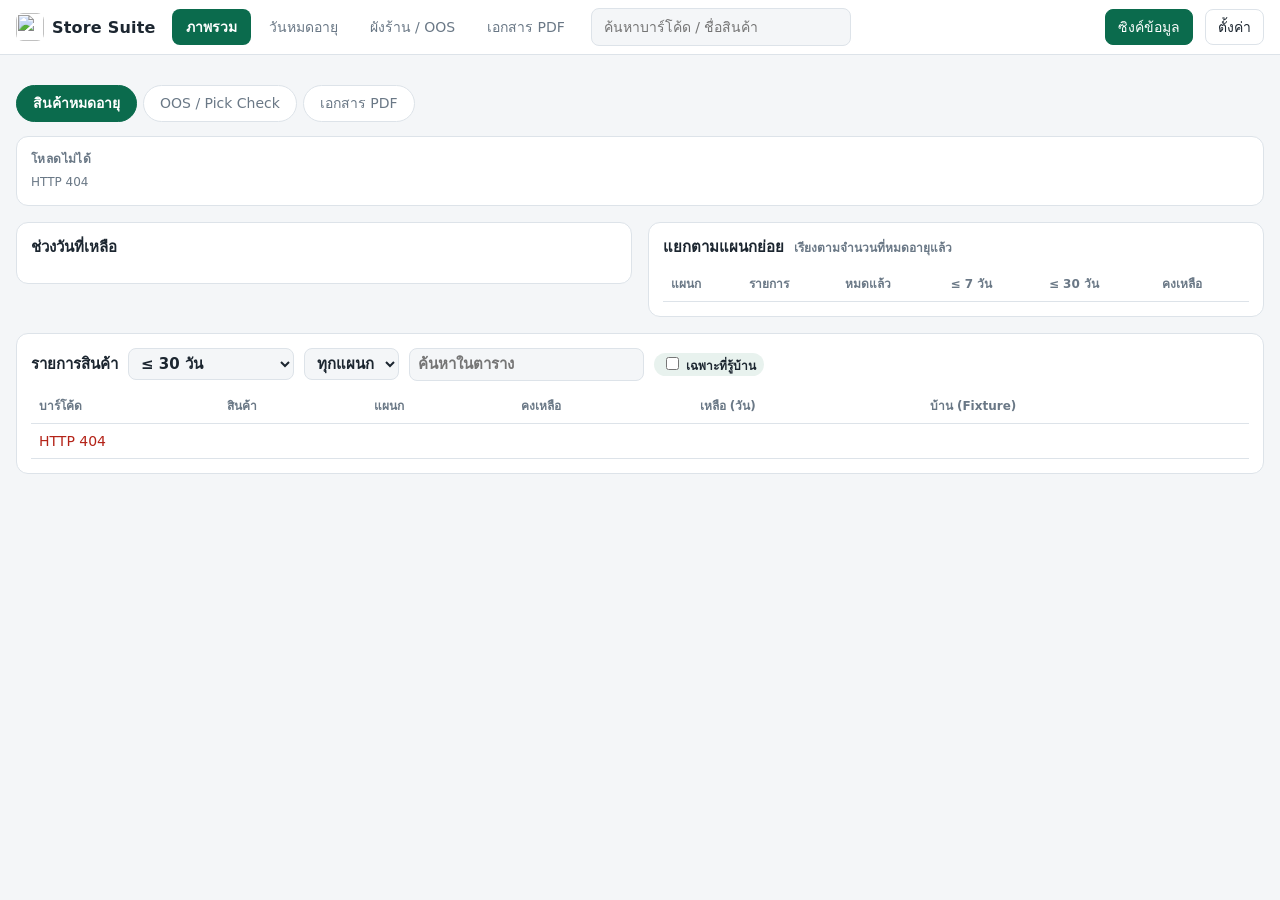
==== commit 9e727b73: "OOS panel: flag OOS data that lacks SOH/status/sales (not an OOS report) and show a sample Co-Author" ====
--- a/store_suite/web/shell/index.html
+++ b/store_suite/web/shell/index.html
@@ -175,10 +175,10 @@
 const bar=(parts,total)=>{const t=total||parts.reduce((a,p)=>a+p.n,0);
   return t?`<div class="bar">${parts.filter(p=>p.n).map(p=>`<i title="${esc(p.l)}: ${fmt(p.n)}" style="width:${(100*p.n/t).toFixed(2)}%;background:${p.c}"></i>`).join("")}</div><div class="legend">${parts.map(p=>`<span style="--c:${p.c}">${esc(p.l)} ${fmt(p.n)}</span>`).join("")}</div>`:'<div class="syncinfo">ยังไม่มีข้อมูล</div>'};
 const kpi=(h,n,l,cls="")=>`<div class="kpi ${cls}"><h3>${esc(h)}</h3><div class="n">${fmt(n)}</div><div class="l">${l}</div></div>`;
-const sortState={};
-function sortRows(rows,id,def){const st=sortState[id]||def;const k=st.k,d=st.d;return[...rows].sort((a,b)=>{let x=a[k],y=b[k];if(x==null)x=d>0?Infinity:-Infinity;if(y==null)y=d>0?Infinity:-Infinity;return(typeof x==="string"?x.localeCompare(y,"th"):x-y)*d})}
+const sortState={locBody:{k:"daysLeft",d:1},oosBody:{k:"soh",d:1}};
+const debounce=(fn,ms=250)=>{let t;return(...a)=>{clearTimeout(t);t=setTimeout(()=>fn(...a),ms)}};
 document.addEventListener("click",e=>{const th=e.target.closest("table.sortable th[data-k]");if(!th)return;
-  const id=th.closest("table").querySelector("tbody").id,cur=sortState[id]||{};sortState[id]={k:th.dataset.k,d:cur.k===th.dataset.k?-cur.d:1};(id==="locBody"?renderLoc:renderOos)()});
+  const id=th.closest("table").querySelector("tbody").id,cur=sortState[id];sortState[id]={k:th.dataset.k,d:cur.k===th.dataset.k?-cur.d:1};(id==="locBody"?loadLoc:loadOos)(false)});
 
 async function loadHome(){
   try{
@@ -186,7 +186,7 @@
     const when=iso=>iso?new Date(iso).toLocaleString("th-TH",{dateStyle:"short",timeStyle:"short"}):"–";
     $("#srcs").innerHTML=`
      <div class="src ${e.rows?"":"bad"}"><b>ไฟล์วันหมดอายุ</b>${e.rows?`${esc(e.file)} · ${fmt(e.rows)} แถว<br>ไฟล์อัปเดต ${when(e.fileUpdated)}`:"ยังไม่มีไฟล์ — นำเข้าที่ปุ่ม “ตั้งค่า”"}${e.error?`<br><span class="err">${esc(e.error)}</span>`:""}</div>
-     <div class="src ${a.oosTotal>=5000?"bad":""}"><b>OOS / Pick Check</b>${a.oosTotal?`${fmt(a.oosTotal)} รายการ · นำเข้า ${when(a.oosImportedAt)}<br>${esc(a.oosSource||"")}`:"ยังไม่ได้นำเข้า"}</div>
+     <div class="src ${a.oosTotal>=5000||(a.oosQuality&&!a.oosQuality.looksLikeOos)?"bad":""}"><b>OOS / Pick Check</b>${a.oosTotal?`${fmt(a.oosTotal)} รายการ · นำเข้า ${when(a.oosImportedAt)}<br>${esc(a.oosSource||"")}`:"ยังไม่ได้นำเข้า"}</div>
      <div class="src"><b>ผัง / ผลนับ (Atlas)</b>${a.sharedLayout?`${fmt(a.maps)} ผัง (ใช้ร่วมกันทุกเครื่อง)`:"ผังตั้งต้นในตัวโปรแกรม"}<br>ผลนับสต็อก ${fmt(a.countedProducts)} สินค้า</div>
      <div class="src"><b>เอกสาร PDF</b>${fmt(p.docs)} เอกสาร · ${fmt(p.rows)} แถว${p.needReview?`<br><span class="err">รอตรวจ ${fmt(p.needReview)}</span>`:""}</div>`;
     $("#kpisExp").innerHTML=
@@ -220,41 +220,55 @@
     $("#syncinfo").textContent="ซิงค์ล่าสุด: "+ago(ls.at)+(ls.ok===false?" (มีข้อผิดพลาด)":"");
     $("#syncinfo").className="syncinfo"+(ls.ok===false?" err":"");
   }catch(x){$("#kpisExp").innerHTML=`<div class="kpi bad"><h3>โหลดไม่ได้</h3><div class="l">${esc(x.message)}</div></div>`}
-  loadLoc();loadOos();
-}
-let locRows=[],locTotal=0,oosRows=[],oosTotal=0;
-async function loadLoc(){
-  try{const d=await api(`/api/suite/expiry-locations?maxDays=${$("#days").value}&limit=5000`);locRows=d.rows;locTotal=d.total;renderLoc()}
-  catch(x){$("#locBody").innerHTML=`<tr><td colspan=6 class="err">${esc(x.message)}</td></tr>`}
-}
-function renderLoc(){
-  const q=$("#expQ").value.trim().toLowerCase(),dept=$("#deptSel").value;
-  const rows=sortRows(locRows.filter(r=>(!$("#onlyLoc").checked||r.homes.length)&&(!dept||r.subDept===dept)&&(!q||(r.barcode+" "+r.name).toLowerCase().includes(q))),"locBody",{k:"daysLeft",d:1});
-  $("#locCount").textContent=`แสดง ${fmt(Math.min(rows.length,1500))} จาก ${fmt(rows.length)}${locTotal>locRows.length?` (ทั้งหมด ${fmt(locTotal)})`:""}`;
-  $("#locBody").innerHTML=rows.length?rows.slice(0,1500).map(r=>`<tr class="row" data-b="${esc(r.barcode)}">
+  if(!$("#p-exp").hidden)loadLoc(false);if(!$("#p-oos").hidden)loadOos(false);
+}
+let locRows=[],locTotal=0,oosRows=[],oosTotal=0,oosLoaded=false;
+const PAGE=1000;
+const locRow=r=>`<tr class="row" data-b="${esc(r.barcode)}">
     <td>${esc(r.barcode)}</td><td>${esc(r.name)}</td><td>${esc(r.subDept)}</td><td>${fmt(r.qty)}</td>
     <td>${r.daysLeft==null?"–":r.daysLeft<0?`<span class="tag bad">เกิน ${-r.daysLeft}</span>`:r.daysLeft<=7?`<span class="tag warn">${r.daysLeft}</span>`:r.daysLeft}</td>
-    <td>${r.homes.length?esc(r.homes.slice(0,6).join(", "))+(r.homes.length>6?` +${r.homes.length-6}`:""):'<span class="syncinfo">ไม่พบในผลนับ</span>'}</td></tr>`).join(""):`<tr><td colspan=6 class="syncinfo">ไม่มีข้อมูล — นำเข้าไฟล์วันหมดอายุในปุ่ม “ตั้งค่า”</td></tr>`;
-}
-async function loadOos(){
-  try{const d=await api("/api/suite/oos?pending=false&limit=5000");oosRows=d.rows;oosTotal=d.total;
-    const big=d.total>=5000;
-    $("#oosSrc").className="syncinfo"+(big?" err":"");
-    $("#oosSrc").textContent=(d.source?`นำเข้าจาก: ${d.source}`:"")+(d.importedAt?` · เมื่อ ${new Date(d.importedAt).toLocaleString("th-TH")}`:"")+(big?" — จำนวนมากผิดปกติ รายงาน OOS ปกติมีไม่กี่ร้อยรายการ อาจนำเข้าไฟล์ผิด (เช่น ไฟล์ผลนับสต็อก) ถ้าใช่ ให้กด “ล้าง OOS” ในแท็บ ผังร้าน / OOS → งาน OOS แล้วนำเข้าไฟล์ที่ถูกต้อง":"");
-    renderOos()}catch(x){$("#oosBody").innerHTML=`<tr><td colspan=4 class="err">${esc(x.message)}</td></tr>`}
+    <td>${r.homes.length?esc(r.homes.slice(0,6).join(", "))+(r.homes.length>6?` +${r.homes.length-6}`:""):'<span class="syncinfo">ไม่พบในผลนับ</span>'}</td></tr>`;
+// the server filters, sorts and pages (a big file is 10k+ rows); the browser only draws what is shown
+async function loadLoc(append){
+  const off=append===true?locRows.length:0,st=sortState.locBody;
+  const qs=new URLSearchParams({maxDays:$("#days").value,q:$("#expQ").value.trim(),dept:$("#deptSel").value,onlyLoc:$("#onlyLoc").checked,sort:st.k,dir:st.d,offset:off,limit:PAGE});
+  try{const d=await api("/api/suite/expiry-locations?"+qs);locRows=append===true?locRows.concat(d.rows):d.rows;locTotal=d.total;renderLoc()}
+  catch(x){$("#locBody").innerHTML=`<tr><td colspan=6 class="err">${esc(x.message)}</td></tr>`}
+}
+function renderLoc(){
+  $("#locCount").textContent=`แสดง ${fmt(locRows.length)} จาก ${fmt(locTotal)}`;
+  const more=locRows.length<locTotal?`<tr><td colspan=6><button class="btn" id="locMore">โหลดเพิ่ม</button></td></tr>`:"";
+  $("#locBody").innerHTML=(locRows.length?locRows.map(locRow).join(""):`<tr><td colspan=6 class="syncinfo">ไม่มีข้อมูล — นำเข้าไฟล์วันหมดอายุในปุ่ม “ตั้งค่า”</td></tr>`)+more;
+}
+async function loadOos(append){
+  const off=append===true?oosRows.length:0,st=sortState.oosBody;
+  const qs=new URLSearchParams({status:$("#oosStatus").value,soh:$("#oosSoh").value,q:$("#oosQ").value.trim(),sort:st.k,dir:st.d,offset:off,limit:PAGE});
+  try{const d=await api("/api/suite/oos?"+qs);oosRows=append===true?oosRows.concat(d.rows):d.rows;oosTotal=d.total;oosLoaded=true;
+    const meta=await oosMeta(d);
+    $("#oosSrc").className="syncinfo"+(meta.big?" err":"");$("#oosSrc").textContent=meta.text;renderOos()}
+  catch(x){$("#oosBody").innerHTML=`<tr><td colspan=4 class="err">${esc(x.message)}</td></tr>`}
+}
+let oosAll=0;
+async function oosMeta(d){
+  let q={looksLikeOos:true};
+  try{const a=(await api("/api/suite/overview")).atlas;oosAll=a.oosTotal;q=a.oosQuality||q;q.n=a.oosTotal}catch(_){}
+  const big=oosAll>=5000;
+  const bad=!q.looksLikeOos;
+  const why=bad?` — ข้อมูลชุดนี้ไม่เหมือนรายงาน OOS: มี SOH ${fmt(q.withSoh)} · สถานะ ${fmt(q.withStatus)} · ยอดขาย ${fmt(q.withSales)} จาก ${fmt(q.n)} รายการ (รายงาน OOS จริงจะมีค่าเหล่านี้) ตัวอย่าง: ${(q.sample||[]).map(x=>x.barcode+" "+x.name).join(" | ")}`:"";
+  return{big:big||bad,text:(d.source?`นำเข้าจาก: ${d.source}`:"")+(d.importedAt?` · เมื่อ ${new Date(d.importedAt).toLocaleString("th-TH")}`:"")+why+(big&&!bad?" — จำนวนมากผิดปกติ รายงาน OOS ปกติมีไม่กี่ร้อยรายการ อาจนำเข้าไฟล์ผิด (เช่น ไฟล์ผลนับสต็อก) ถ้าใช่ ให้กด “ล้าง OOS” ในแท็บ ผังร้าน / OOS → งาน OOS แล้วนำเข้าไฟล์ที่ถูกต้อง":"")}
 }
 function renderOos(){
-  const q=$("#oosQ").value.trim().toLowerCase(),st=$("#oosStatus").value,sh=$("#oosSoh").value;
-  const rows=sortRows(oosRows.filter(r=>(st==="all"||(st==="done")===r.checked)&&(!sh||(sh==="neg"?r.soh<0:sh==="zero"?r.soh===0:r.soh>0))&&(!q||(r.barcode+" "+r.name).toLowerCase().includes(q))),"oosBody",{k:"soh",d:1});
-  $("#oosCount").textContent=`แสดง ${fmt(Math.min(rows.length,1500))} จาก ${fmt(rows.length)}${oosTotal>oosRows.length?` (ทั้งหมด ${fmt(oosTotal)})`:""}`;
-  $("#oosBody").innerHTML=rows.length?rows.slice(0,1500).map(r=>`<tr class="row" data-o="${esc(r.barcode)}"><td>${esc(r.barcode)}</td><td>${esc(r.name)}</td><td>${fmt(r.soh)}</td><td>${r.checked?`<span class="tag">ตรวจแล้ว${r.result?" · "+esc(r.result):""}</span>`:`<span class="tag warn">ค้างตรวจ</span>`}${r.promo?' <span class="tag">โปร</span>':""}</td></tr>`).join(""):`<tr><td colspan=4 class="syncinfo">ไม่มีรายการ — นำเข้าไฟล์ OOS ในแท็บ “ผังร้าน / OOS”</td></tr>`;
+  $("#oosCount").textContent=`แสดง ${fmt(oosRows.length)} จาก ${fmt(oosTotal)}`;
+  const more=oosRows.length<oosTotal?`<tr><td colspan=4><button class="btn" id="oosMore">โหลดเพิ่ม</button></td></tr>`:"";
+  $("#oosBody").innerHTML=(oosRows.length?oosRows.map(r=>`<tr class="row" data-o="${esc(r.barcode)}"><td>${esc(r.barcode)}</td><td>${esc(r.name)}</td><td>${fmt(r.soh)}</td><td>${r.checked?`<span class="tag">ตรวจแล้ว${r.result?" · "+esc(r.result):""}</span>`:`<span class="tag warn">ค้างตรวจ</span>`}${r.promo?' <span class="tag">โปร</span>':""}</td></tr>`).join(""):`<tr><td colspan=4 class="syncinfo">ไม่มีรายการ — นำเข้าไฟล์ OOS ในแท็บ “ผังร้าน / OOS”</td></tr>`)+more;
 }
 document.querySelectorAll("#seg button").forEach(b=>b.onclick=()=>{
   document.querySelectorAll("#seg button").forEach(x=>x.setAttribute("aria-selected",x===b));
-  for(const k of ["exp","oos","pdf"])$("#p-"+k).hidden=b.dataset.s!==k});
-$("#days").onchange=loadLoc;
-for(const id of ["onlyLoc","deptSel"])$("#"+id).onchange=renderLoc;$("#expQ").oninput=renderLoc;
-for(const id of ["oosStatus","oosSoh"])$("#"+id).onchange=renderOos;$("#oosQ").oninput=renderOos;
+  for(const k of ["exp","oos","pdf"])$("#p-"+k).hidden=b.dataset.s!==k;
+  if(b.dataset.s==="oos"&&!oosLoaded)loadOos(false)});
+for(const id of ["days","onlyLoc","deptSel"])$("#"+id).onchange=()=>loadLoc(false);$("#expQ").oninput=debounce(()=>loadLoc(false));
+for(const id of ["oosStatus","oosSoh"])$("#"+id).onchange=()=>loadOos(false);$("#oosQ").oninput=debounce(()=>loadOos(false));
+$("#locBody").addEventListener("click",e=>{if(e.target.id==="locMore")loadLoc(true)});$("#oosBody").addEventListener("click",e=>{if(e.target.id==="oosMore")loadOos(true)});
 $("#goPdf").onclick=()=>show("pdf");
 $("#locBody").onclick=e=>{const tr=e.target.closest("tr[data-b]");if(tr)openProduct(tr.dataset.b,"expiry")};
 $("#oosBody").onclick=e=>{const tr=e.target.closest("tr[data-o]");if(tr)openProduct(tr.dataset.o,"oos")};
@@ -315,7 +329,7 @@
   catch(x){$("#cMsg").textContent=x.message;$("#cMsg").className="syncinfo err"}};
 
 show("home");
-setInterval(()=>{if(cur==="home"&&!document.hidden)loadHome()},60000);
+setInterval(()=>{if(cur==="home"&&!document.hidden)loadHome()},120000);
 </script>
 </body>
 </html>
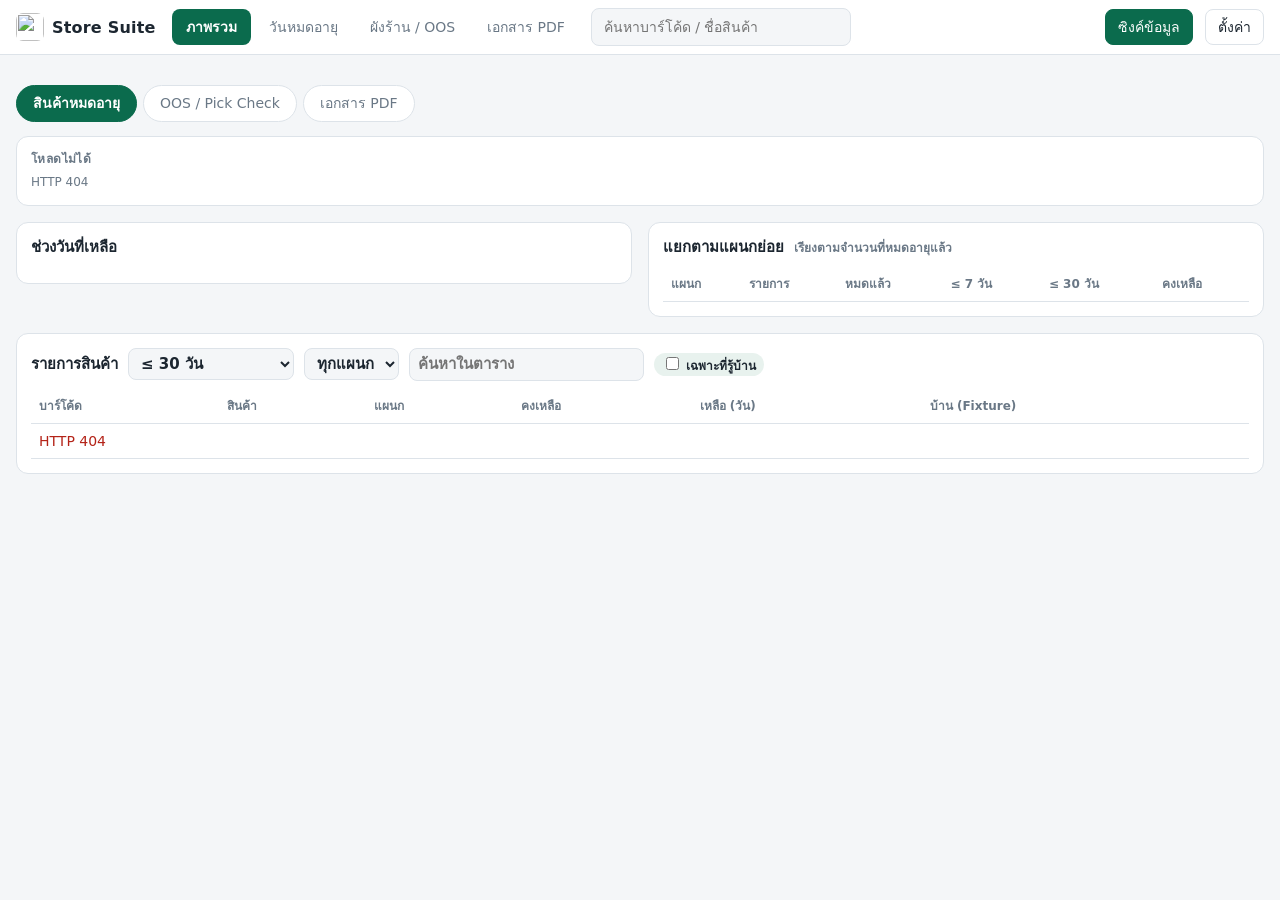
==== commit fc678a82: "OOS report folder setting: offer only the newest report, ignore Excel lock files, background listing" ====
--- a/store_suite/web/shell/index.html
+++ b/store_suite/web/shell/index.html
@@ -136,6 +136,8 @@
   <input type="number" id="cAuto" min="0">
   <label>ดึงค่าจากโปรแกรมเดิม (ค้นหาในโฟลเดอร์ข้างๆ เช่น C:\LP-Tools)</label>
   <div id="cImp" class="syncinfo">กำลังค้นหา…</div>
+  <label>โฟลเดอร์รายงาน OOS (เครือข่าย) — ใส่ {year} แทนปีได้ เช่น \\server\share\OOS\{year}\OOS</label>
+  <input type="text" id="cOos" placeholder="\\10.x.x.x\share\...\OOS\2026\OOS">
   <label>ปิดโปรแกรม (เมื่อเปิดแบบไม่มีหน้าต่าง cmd)</label>
   <button class="btn" id="quitBtn">ปิด Store Suite</button>
   <label>นำเข้าไฟล์วันหมดอายุเอง (.csv / .txt / .xlsx)</label>
@@ -180,13 +182,20 @@
 document.addEventListener("click",e=>{const th=e.target.closest("table.sortable th[data-k]");if(!th)return;
   const id=th.closest("table").querySelector("tbody").id,cur=sortState[id];sortState[id]={k:th.dataset.k,d:cur.k===th.dataset.k?-cur.d:1};(id==="locBody"?loadLoc:loadOos)(false)});
 
+function oosFolderLine(f){
+  if(!f||!f.configured)return'<br><span class="syncinfo">ยังไม่ได้ตั้งโฟลเดอร์รายงาน OOS (ตั้งค่า)</span>';
+  if(f.scanning&&!f.newest)return"<br>กำลังอ่านโฟลเดอร์เครือข่าย…";
+  if(!f.ok)return`<br><span class="err">อ่านโฟลเดอร์ OOS ไม่ได้: ${esc(f.error||"")}</span>`;
+  if(!f.newest)return"<br>โฟลเดอร์ OOS ว่าง (ไม่พบไฟล์รายงาน)";
+  const when=new Date(f.newest.mtime).toLocaleString("th-TH",{dateStyle:"short",timeStyle:"short"});
+  return`<br>ไฟล์ล่าสุดในโฟลเดอร์: <b style="display:inline">${esc(f.newest.name)}</b> (${when}) ${f.newestImported?"· นำเข้าแล้ว":'· <span class="err">ยังไม่ได้นำเข้า</span> — แท็บ ผังร้าน / OOS → ไฟล์จากโปรแกรมอื่น'}`}
 async function loadHome(){
   try{
     const o=await api("/api/suite/overview"),e=o.expiry,a=o.atlas,p=o.pdf,b=e.buckets;
     const when=iso=>iso?new Date(iso).toLocaleString("th-TH",{dateStyle:"short",timeStyle:"short"}):"–";
     $("#srcs").innerHTML=`
      <div class="src ${e.rows?"":"bad"}"><b>ไฟล์วันหมดอายุ</b>${e.rows?`${esc(e.file)} · ${fmt(e.rows)} แถว<br>ไฟล์อัปเดต ${when(e.fileUpdated)}`:"ยังไม่มีไฟล์ — นำเข้าที่ปุ่ม “ตั้งค่า”"}${e.error?`<br><span class="err">${esc(e.error)}</span>`:""}</div>
-     <div class="src ${a.oosTotal>=5000||(a.oosQuality&&!a.oosQuality.looksLikeOos)?"bad":""}"><b>OOS / Pick Check</b>${a.oosTotal?`${fmt(a.oosTotal)} รายการ · นำเข้า ${when(a.oosImportedAt)}<br>${esc(a.oosSource||"")}`:"ยังไม่ได้นำเข้า"}</div>
+     <div class="src ${a.oosTotal>=5000||(a.oosQuality&&!a.oosQuality.looksLikeOos)?"bad":""}"><b>OOS / Pick Check</b>${a.oosTotal?`${fmt(a.oosTotal)} รายการ · นำเข้า ${when(a.oosImportedAt)}<br>${esc(a.oosSource||"")}`:"ยังไม่ได้นำเข้า"}${oosFolderLine(a.oosFolder)}</div>
      <div class="src"><b>ผัง / ผลนับ (Atlas)</b>${a.sharedLayout?`${fmt(a.maps)} ผัง (ใช้ร่วมกันทุกเครื่อง)`:"ผังตั้งต้นในตัวโปรแกรม"}<br>ผลนับสต็อก ${fmt(a.countedProducts)} สินค้า</div>
      <div class="src"><b>เอกสาร PDF</b>${fmt(p.docs)} เอกสาร · ${fmt(p.rows)} แถว${p.needReview?`<br><span class="err">รอตรวจ ${fmt(p.needReview)}</span>`:""}</div>`;
     $("#kpisExp").innerHTML=
@@ -304,7 +313,7 @@
   b.disabled=false;b.textContent="ซิงค์ข้อมูล"};
 
 $("#cfgBtn").onclick=async()=>{const c=await api("/api/suite/config");
-  $("#cSrc").value=c.expirySourceFolder||"";$("#cBase").value=c.expirySourceBasename||"";$("#cAuto").value=c.autoSyncMinutes??10;$("#cMsg").textContent="";$("#cfg").showModal();scanImport()};
+  $("#cSrc").value=c.expirySourceFolder||"";$("#cOos").value=c.oosSourceFolder||"";$("#cBase").value=c.expirySourceBasename||"";$("#cAuto").value=c.autoSyncMinutes??10;$("#cMsg").textContent="";$("#cfg").showModal();scanImport()};
 async function scanImport(){
   const box=$("#cImp");box.className="syncinfo";box.textContent="กำลังค้นหา…";
   try{const f=await api("/api/suite/import/scan");let h="";
@@ -322,7 +331,7 @@
   try{await api("/api/suite/shutdown",{method:"POST"})}catch(x){}document.body.innerHTML='<p style="padding:24px;font:16px sans-serif">ปิด Store Suite แล้ว — ปิดหน้าต่างนี้ได้เลย</p>'};
 $("#cClose").onclick=()=>$("#cfg").close();
 $("#cSave").onclick=async()=>{try{
-  await api("/api/suite/config",{method:"PUT",headers:{"Content-Type":"application/json"},body:JSON.stringify({expirySourceFolder:$("#cSrc").value.trim(),expirySourceBasename:$("#cBase").value.trim(),autoSyncMinutes:Math.max(0,+$("#cAuto").value||0)})});
+  await api("/api/suite/config",{method:"PUT",headers:{"Content-Type":"application/json"},body:JSON.stringify({expirySourceFolder:$("#cSrc").value.trim(),oosSourceFolder:$("#cOos").value.trim(),expirySourceBasename:$("#cBase").value.trim(),autoSyncMinutes:Math.max(0,+$("#cAuto").value||0)})});
   $("#cMsg").textContent="บันทึกแล้ว";$("#cMsg").className="syncinfo ok"}catch(x){$("#cMsg").textContent=x.message;$("#cMsg").className="syncinfo err"}};
 $("#cFile").onchange=async()=>{const f=$("#cFile").files[0];if(!f)return;const fd=new FormData();fd.append("file",f);
   try{const r=await api("/api/suite/expiry/upload",{method:"POST",body:fd});$("#cMsg").textContent=`นำเข้าแล้ว ${fmt(r.rows)} แถว`;$("#cMsg").className="syncinfo ok";loadHome()}
